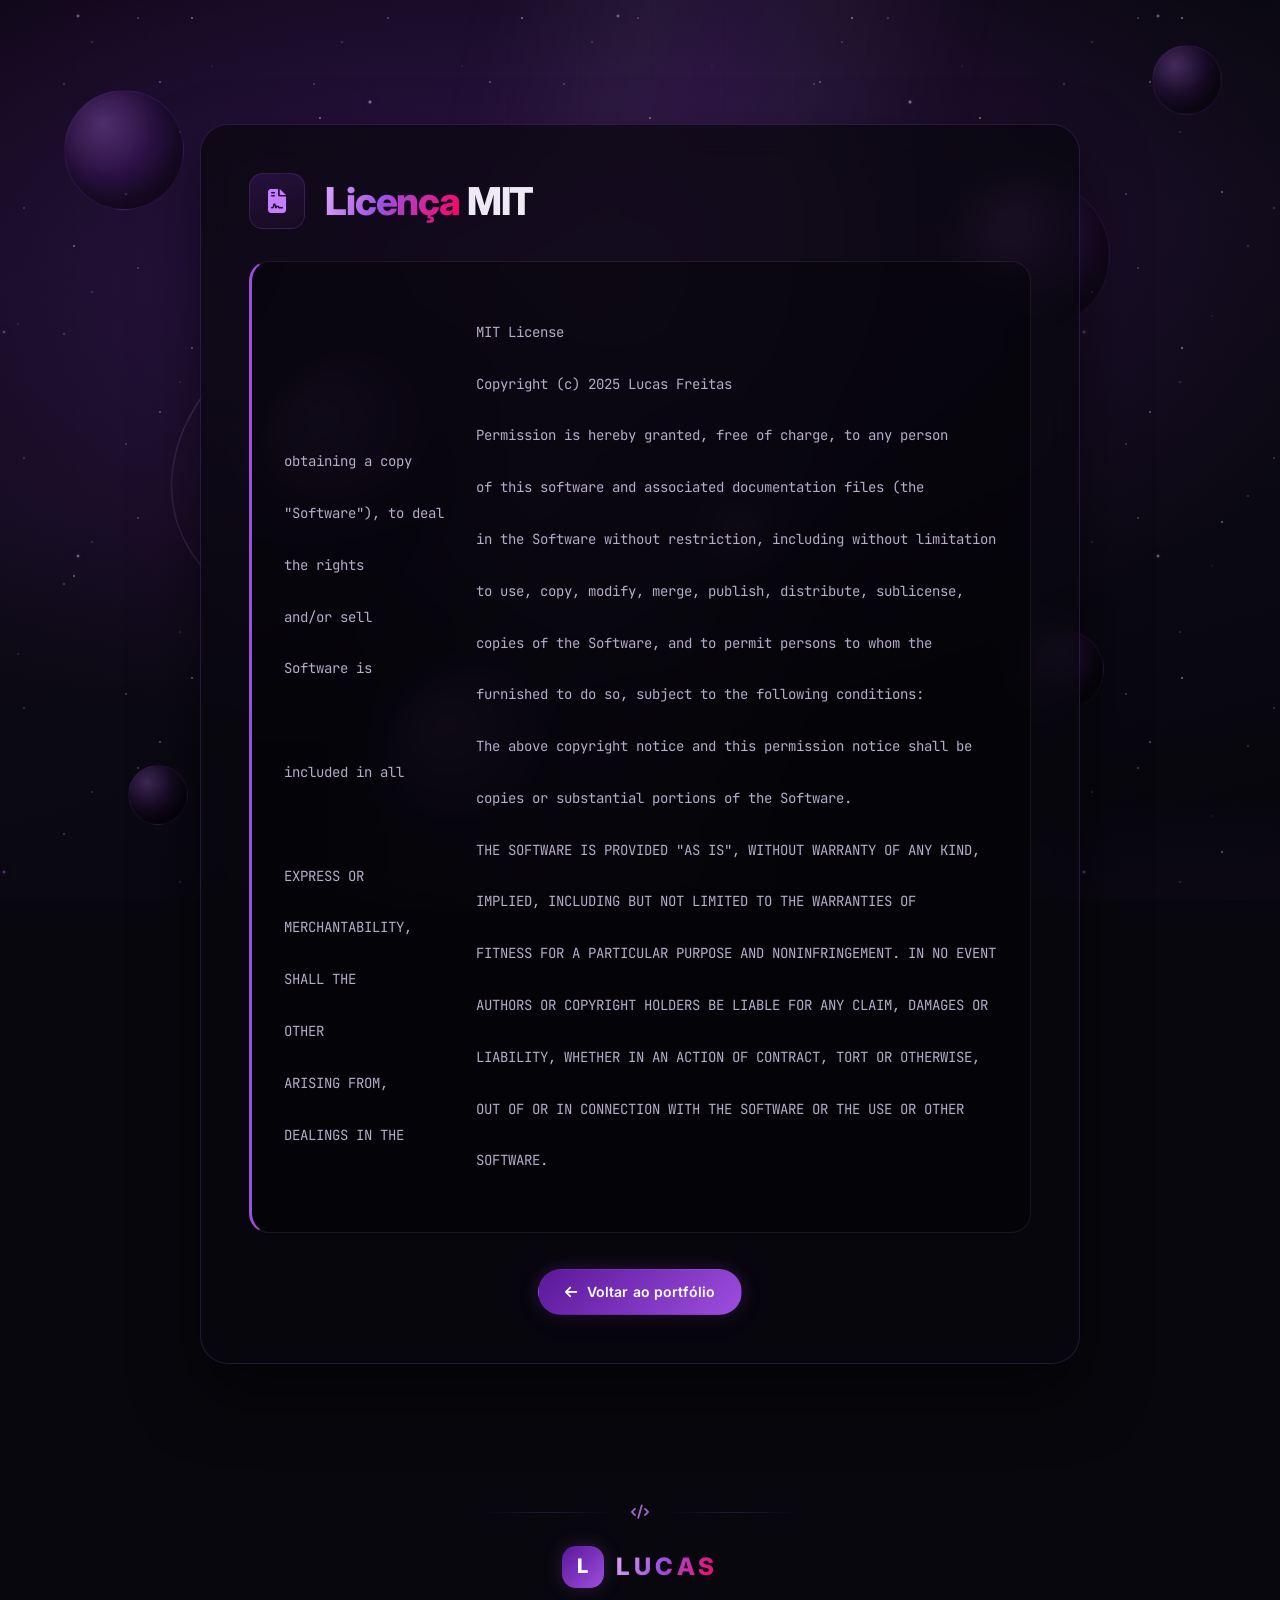
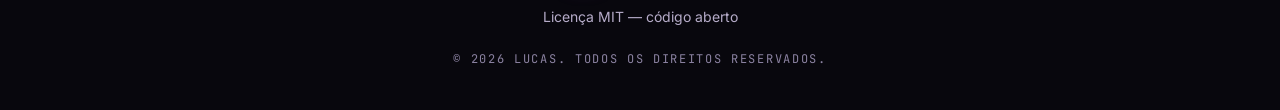
==== pages/licenca.html @ 7945c587 "atualiza e moderniza o portfólio" ====
<!DOCTYPE html>
<html lang="pt-BR">
    <head>
        <meta charset="UTF-8" />
        <meta name="viewport" content="width=device-width, initial-scale=1.0" />
        <meta name="color-scheme" content="dark light" />
        <meta name="theme-color" content="#08070D" />
        <meta name="description" content="Licença MIT do portfólio de Lucas Freitas." />
        <title>Licença - Lucas</title>

        <link rel="preconnect" href="https://fonts.googleapis.com" />
        <link rel="preconnect" href="https://fonts.gstatic.com" crossorigin />
        <link href="https://fonts.googleapis.com/css2?family=Inter:wght@300;400;500;600;700;800&family=JetBrains+Mono:wght@400;500&display=swap" rel="stylesheet" />

        <link rel="stylesheet" href="../css/global.css" />
        <link rel="stylesheet" href="../css/layout.css" />
        <link rel="stylesheet" href="../css/components.css" />
        <link rel="stylesheet" href="../css/responsive.css" />
        <link rel="stylesheet" href="https://cdnjs.cloudflare.com/ajax/libs/font-awesome/6.4.2/css/all.min.css" />
    </head>

    <body>
        <div class="background-animated" aria-hidden="true">
            <div class="bg-layer bg-gradient"></div>

            <div class="bg-layer bg-stars"></div>

            <div class="bg-layer bg-particles">
                <div class="particle"></div>
                <div class="particle"></div>
                <div class="particle"></div>
                <div class="particle"></div>
                <div class="particle"></div>
                <div class="particle"></div>
                <div class="particle"></div>
                <div class="particle"></div>
            </div>

            <div class="bg-layer bg-shooting">
                <span class="shooting-star"></span>
                <span class="shooting-star"></span>
                <span class="shooting-star"></span>
            </div>
        </div>

        <main>
            <section class="section license-page">
                <div class="container license-card">
                    <div class="license-header">
                        <span class="license-icon">
                            <i class="fas fa-file-contract" aria-hidden="true"></i>
                        </span>
                        <h1 class="section-title">
                            <span class="highlight">Licença</span> MIT
                        </h1>
                    </div>

                    <div class="license-body">
                        MIT License

                        Copyright (c) 2025 Lucas Freitas

                        Permission is hereby granted, free of charge, to any person obtaining a copy
                        of this software and associated documentation files (the "Software"), to deal
                        in the Software without restriction, including without limitation the rights
                        to use, copy, modify, merge, publish, distribute, sublicense, and/or sell
                        copies of the Software, and to permit persons to whom the Software is
                        furnished to do so, subject to the following conditions:

                        The above copyright notice and this permission notice shall be included in all
                        copies or substantial portions of the Software.

                        THE SOFTWARE IS PROVIDED "AS IS", WITHOUT WARRANTY OF ANY KIND, EXPRESS OR
                        IMPLIED, INCLUDING BUT NOT LIMITED TO THE WARRANTIES OF MERCHANTABILITY,
                        FITNESS FOR A PARTICULAR PURPOSE AND NONINFRINGEMENT. IN NO EVENT SHALL THE
                        AUTHORS OR COPYRIGHT HOLDERS BE LIABLE FOR ANY CLAIM, DAMAGES OR OTHER
                        LIABILITY, WHETHER IN AN ACTION OF CONTRACT, TORT OR OTHERWISE, ARISING FROM,
                        OUT OF OR IN CONNECTION WITH THE SOFTWARE OR THE USE OR OTHER DEALINGS IN THE
                        SOFTWARE.
                    </div>

                    <div class="license-footer-actions">
                        <a href="../index.html" class="btn btn-primary">
                            <i class="fas fa-arrow-left"></i> Voltar ao portfólio
                        </a>
                    </div>
                </div>
            </section>
        </main>

        <footer class="footer license-footer">
            <div class="container">
                <div class="footer-content">
                    <div class="footer-divider">
                        <span class="divider-line"></span>
                        <span class="divider-icon">
                            <i class="fas fa-code"></i>
                        </span>
                        <span class="divider-line"></span>
                    </div>
                    <div class="footer-brand">
                        <span class="logo">L</span>
                        <span class="logo-text">LUCAS</span>
                    </div>
                    <p class="footer-text">Licença MIT — código aberto</p>
                    <p class="copyright">&copy; 2026 LUCAS. TODOS OS DIREITOS RESERVADOS.</p>
                </div>
            </div>
        </footer>
    </body>
</html>
---- css/global.css ----
*,
*::before,
*::after {
    margin: 0;
    padding: 0;
    box-sizing: border-box;
}

/* --- TEMA ESCURO --- */
:root {
    color-scheme: dark;

    /* Paleta primária */
    --roxo-imperador: #7B2CBF;
    --roxo-profundo: #5A189A;
    --roxo-escuro: #3C096C;
    --roxo-neon: #9D4EDD;
    --roxo-claro: #C77DFF;
    --roxo-suave: #E0AAFF;

    /* Neutros com leve temperatura roxa */
    --preto-puro: #000000;
    --preto-carvão: #08070D;
    --preto-fumaca: #16121D;
    --branco-puro: #FFFFFF;
    --branco-fumaca: #F8F9FA;
    --cinza-metal: #241E2E;

    /* Acentos de apoio */
    --azul-elétrico: #4361EE;
    --azul-profundo: #3A0CA3;
    --vermelho-sangue: #FF005C;
    --vermelho-escuro: #D00000;

    /* Canais RGB — permitem transparências padronizadas */
    --rgb-roxo-imperador: 123, 44, 191;
    --rgb-roxo-neon: 157, 78, 221;
    --rgb-roxo-claro: 199, 125, 255;
    --rgb-roxo-suave: 224, 170, 255;
    --rgb-vermelho-sangue: 255, 0, 92;
    --rgb-azul-eletrico: 67, 97, 238;
    --rgb-superficie: 255, 255, 255;

    /* Gradientes padronizados */
    --gradiente-roxo: linear-gradient(135deg, var(--roxo-profundo), var(--roxo-neon));
    --gradiente-roxo-preto: linear-gradient(160deg, rgba(var(--rgb-roxo-imperador), 0.22), rgba(var(--rgb-roxo-neon), 0.04));
    --gradiente-neon: linear-gradient(135deg, var(--roxo-neon), var(--vermelho-sangue));
    --gradiente-azul-roxo: linear-gradient(135deg, var(--azul-profundo), var(--roxo-imperador));
    --gradiente-texto: linear-gradient(115deg, var(--roxo-suave) 0%, var(--roxo-neon) 45%, var(--vermelho-sangue) 100%);
    --gradiente-linha: linear-gradient(90deg, transparent, rgba(var(--rgb-roxo-neon), 0.65), transparent);
    --gradiente-superficie: linear-gradient(160deg, rgba(var(--rgb-superficie), 0.06), rgba(var(--rgb-superficie), 0.015));

    /* Superfícies */
    --bg-color: var(--preto-carvão);
    --bg-secondary: var(--preto-fumaca);
    --bg-tertiary: var(--cinza-metal);
    --surface-1: rgba(var(--rgb-superficie), 0.035);
    --surface-2: rgba(var(--rgb-superficie), 0.06);
    --surface-3: rgba(var(--rgb-superficie), 0.09);
    --surface-glass: rgba(9, 7, 14, 0.74);
    --surface-inset: rgba(0, 0, 0, 0.35);
    --card-bg: var(--gradiente-superficie);

    /* Texto */
    --text-color: #EDE9F5;
    --text-light: #B6ACC9;
    --text-muted: #8B82A1;
    --text-accent: var(--roxo-claro);

    /* Bordas e anéis de foco */
    --border-color: rgba(var(--rgb-roxo-neon), 0.22);
    --border-strong: rgba(var(--rgb-roxo-neon), 0.48);
    --border-subtle: rgba(var(--rgb-superficie), 0.08);
    --ring: 0 0 0 3px rgba(var(--rgb-roxo-neon), 0.35);

    /* Elevação padronizada */
    --shadow-xs: 0 1px 2px rgba(0, 0, 0, 0.35);
    --shadow-sm: 0 6px 18px rgba(0, 0, 0, 0.32);
    --shadow: 0 14px 36px rgba(0, 0, 0, 0.42);
    --shadow-lg: 0 30px 64px rgba(0, 0, 0, 0.55);
    --shadow-hover: 0 22px 48px rgba(0, 0, 0, 0.5);
    --glow-sm: 0 0 18px rgba(var(--rgb-roxo-neon), 0.25);
    --glow-md: 0 0 34px rgba(var(--rgb-roxo-neon), 0.38);
    --glow-lg: 0 0 60px rgba(var(--rgb-roxo-neon), 0.45);
    --shadow-neon: var(--glow-md);

    /* Raios */
    --border-radius-sm: 10px;
    --border-radius-md: 14px;
    --border-radius-lg: 20px;
    --border-radius-xl: 28px;
    --border-radius-pill: 999px;

    /* Espaçamento e layout */
    --space-3xs: 0.25rem;
    --space-2xs: 0.5rem;
    --space-xs: 0.75rem;
    --space-sm: 1rem;
    --space-md: 1.5rem;
    --space-lg: 2rem;
    --space-xl: 3rem;
    --space-2xl: 4rem;
    --space-3xl: 6rem;
    --container: 1240px;
    --gutter: clamp(1.25rem, 4vw, 3rem);
    --section-py: clamp(4.5rem, 9vw, 8rem);
    --nav-h: 76px;

    /* Tipografia */
    --font-sans: "Inter", "Segoe UI", system-ui, -apple-system, sans-serif;
    --font-mono: "JetBrains Mono", "SFMono-Regular", Consolas, monospace;
    --fs-xs: 0.75rem;
    --fs-sm: 0.875rem;
    --fs-base: 1rem;
    --fs-lg: clamp(1.02rem, 0.3vw + 0.95rem, 1.12rem);
    --fs-xl: clamp(1.15rem, 0.6vw + 1rem, 1.35rem);
    --fs-2xl: clamp(1.4rem, 1vw + 1.15rem, 1.85rem);
    --fs-3xl: clamp(1.7rem, 1.6vw + 1.25rem, 2.4rem);
    --fs-4xl: clamp(2rem, 2.4vw + 1.35rem, 3rem);
    --fs-5xl: clamp(2.5rem, 4vw + 1.3rem, 4.25rem);

    /* Movimento */
    --ease-out: cubic-bezier(0.16, 1, 0.3, 1);
    --ease-in-out: cubic-bezier(0.65, 0, 0.35, 1);
    --transition-fast: 0.18s var(--ease-out);
    --transition-normal: 0.32s var(--ease-out);
    --transition-slow: 0.6s var(--ease-out);
}

/* --- TEMA CLARO --- */
body.light-theme {
    color-scheme: light;

    --roxo-imperador: #7C3AED;
    --roxo-profundo: #6D28D9;
    --roxo-escuro: #A78BFA;
    --roxo-neon: #7C3AED;
    --roxo-claro: #8B5CF6;
    --roxo-suave: #6D28D9;

    --preto-puro: #FFFFFF;
    --preto-carvão: #F6F5FB;
    --preto-fumaca: #FFFFFF;
    --branco-puro: #14101C;
    --branco-fumaca: #1F2937;
    --cinza-metal: #E9E5F5;

    --azul-elétrico: #2563EB;
    --azul-profundo: #1D4ED8;
    --vermelho-sangue: #E11D62;
    --vermelho-escuro: #BE123C;

    --rgb-roxo-imperador: 124, 58, 237;
    --rgb-roxo-neon: 124, 58, 237;
    --rgb-roxo-claro: 139, 92, 246;
    --rgb-roxo-suave: 109, 40, 217;
    --rgb-vermelho-sangue: 225, 29, 98;
    --rgb-azul-eletrico: 37, 99, 235;
    --rgb-superficie: 20, 16, 28;

    --gradiente-roxo-preto: linear-gradient(160deg, rgba(var(--rgb-roxo-imperador), 0.12), rgba(var(--rgb-roxo-neon), 0.02));
    --gradiente-superficie: linear-gradient(160deg, #FFFFFF, #FBFAFE);

    --surface-1: rgba(var(--rgb-superficie), 0.03);
    --surface-2: rgba(var(--rgb-superficie), 0.05);
    --surface-3: rgba(var(--rgb-superficie), 0.08);
    --surface-glass: rgba(255, 255, 255, 0.78);
    --surface-inset: rgba(var(--rgb-roxo-imperador), 0.05);
    --card-bg: var(--gradiente-superficie);

    --text-color: #1B1626;
    --text-light: #4A4359;
    --text-muted: #6B6480;
    --text-accent: var(--roxo-profundo);

    --border-color: rgba(var(--rgb-roxo-imperador), 0.2);
    --border-strong: rgba(var(--rgb-roxo-imperador), 0.4);
    --border-subtle: rgba(var(--rgb-superficie), 0.1);

    --shadow-xs: 0 1px 2px rgba(31, 23, 56, 0.06);
    --shadow-sm: 0 6px 18px rgba(31, 23, 56, 0.08);
    --shadow: 0 14px 36px rgba(31, 23, 56, 0.1);
    --shadow-lg: 0 30px 64px rgba(31, 23, 56, 0.14);
    --shadow-hover: 0 22px 48px rgba(31, 23, 56, 0.16);
    --glow-sm: 0 0 18px rgba(var(--rgb-roxo-imperador), 0.18);
    --glow-md: 0 0 32px rgba(var(--rgb-roxo-imperador), 0.24);
    --glow-lg: 0 0 54px rgba(var(--rgb-roxo-imperador), 0.3);
    --shadow-neon: var(--glow-md);
}

/* --- ESTILOS BASE --- */
html {
    scroll-behavior: smooth;
    scroll-padding-top: calc(var(--nav-h) + 1.5rem);
    -webkit-text-size-adjust: 100%;
    text-size-adjust: 100%;
}

body {
    font-family: var(--font-sans);
    font-size: var(--fs-base);
    background-color: var(--bg-color);
    color: var(--text-color);
    line-height: 1.65;
    overflow-x: hidden;
    -webkit-font-smoothing: antialiased;
    -moz-osx-font-smoothing: grayscale;
    transition: background-color var(--transition-normal), color var(--transition-normal);
}

main {
    position: relative;
    z-index: 1;
}

h1,
h2,
h3,
h4,
h5,
h6 {
    line-height: 1.16;
    letter-spacing: -0.02em;
    font-weight: 700;
    text-wrap: balance;
}

p {
    text-wrap: pretty;
}

img,
svg {
    max-width: 100%;
}

button,
input,
textarea,
select {
    font: inherit;
    color: inherit;
}

/* --- FOCO VISÍVEL --- */
:focus-visible {
    outline: 2px solid var(--roxo-claro);
    outline-offset: 3px;
    border-radius: var(--border-radius-sm);
}

/* --- SELEÇÃO DE TEXTO --- */
::selection {
    background: rgba(var(--rgb-roxo-neon), 0.35);
    color: var(--branco-puro);
}

body.light-theme ::selection {
    background: rgba(var(--rgb-roxo-imperador), 0.22);
    color: var(--text-color);
}

/* --- BARRA DE ROLAGEM ALINHADA À IDENTIDADE --- */
* {
    scrollbar-width: thin;
    scrollbar-color: rgba(var(--rgb-roxo-neon), 0.45) transparent;
}

::-webkit-scrollbar {
    width: 10px;
    height: 10px;
}

::-webkit-scrollbar-track {
    background: transparent;
}

::-webkit-scrollbar-thumb {
    background: rgba(var(--rgb-roxo-neon), 0.35);
    border-radius: var(--border-radius-pill);
    border: 3px solid transparent;
    background-clip: content-box;
}

::-webkit-scrollbar-thumb:hover {
    background: rgba(var(--rgb-roxo-neon), 0.6);
    background-clip: content-box;
}

/* --- ACESSIBILIDADE --- */
.sr-only {
    position: absolute;
    width: 1px;
    height: 1px;
    padding: 0;
    margin: -1px;
    overflow: hidden;
    clip: rect(0, 0, 0, 0);
    white-space: nowrap;
    border: 0;
}

.skip-link {
    position: fixed;
    top: 0.75rem;
    left: 50%;
    translate: -50% -200%;
    z-index: 10010;
    padding: 0.75rem 1.5rem;
    border-radius: var(--border-radius-pill);
    background: var(--gradiente-roxo);
    color: #fff;
    font-size: var(--fs-sm);
    font-weight: 600;
    text-decoration: none;
    box-shadow: var(--shadow), var(--glow-sm);
    transition: translate var(--transition-normal);
}

.skip-link:focus-visible {
    translate: -50% 0;
}

/* --- CURSOR CUSTOMIZADO --- */
.cursor-dot,
.cursor-outline {
    position: fixed;
    top: 0;
    left: 0;
    pointer-events: none;
    border-radius: 50%;
    opacity: 0;
    will-change: transform;
}

.cursor-dot {
    width: 7px;
    height: 7px;
    background-color: var(--roxo-neon);
    z-index: 10006;
    transition: opacity var(--transition-fast), scale var(--transition-fast);
}

.cursor-outline {
    width: 38px;
    height: 38px;
    border: 1.5px solid rgba(var(--rgb-roxo-neon), 0.7);
    z-index: 10005;
    transition: opacity var(--transition-fast), scale 0.25s var(--ease-out), border-color var(--transition-fast);
}

body.cursor-active .cursor-dot,
body.cursor-active .cursor-outline {
    opacity: 1;
}

body.cursor-hover .cursor-outline {
    scale: 1.7;
    border-color: rgba(var(--rgb-vermelho-sangue), 0.8);
}

body.cursor-hover .cursor-dot {
    scale: 0.4;
}

@media (hover: none), (pointer: coarse) {

    .cursor-dot,
    .cursor-outline {
        display: none;
    }
}

/* --- UTILITÁRIOS GLOBAIS --- */
.reveal {
    opacity: 0;
    translate: 0 32px;
    transition: opacity 0.75s var(--ease-out), translate 0.75s var(--ease-out);
    will-change: opacity, translate;
}

.reveal.visible {
    opacity: 1;
    translate: 0 0;
}

/* --- ENTRADA ESCALONADA DOS FILHOS DIRETOS --- */
.stagger > * {
    opacity: 0;
    translate: 0 20px;
    transition: opacity 0.6s var(--ease-out), translate 0.6s var(--ease-out);
}

.visible .stagger > *,
.stagger.visible > * {
    opacity: 1;
    translate: 0 0;
}

.stagger > *:nth-child(1) { 
    transition-delay: 0.05s; 
}

.stagger > *:nth-child(2) { 
    transition-delay: 0.1s; 
}

.stagger > *:nth-child(3) { 
    transition-delay: 0.15s; 
}

.stagger > *:nth-child(4) { 
    transition-delay: 0.2s; 
}

.stagger > *:nth-child(5) { 
    transition-delay: 0.25s; 
}

.stagger > *:nth-child(6) { 
    transition-delay: 0.3s; 
}

.stagger > *:nth-child(7) { 
    transition-delay: 0.35s; 
}

.stagger > *:nth-child(8) { 
    transition-delay: 0.4s; 
}

.stagger > *:nth-child(n + 9) { 
    transition-delay: 0.45s; 
}

/* --- INDICADOR DE PROGRESSO DE LEITURA --- */
.scroll-progress {
    position: fixed;
    top: 0;
    left: 0;
    height: 3px;
    width: 100%;
    transform: scaleX(0);
    transform-origin: 0 50%;
    background: var(--gradiente-texto);
    z-index: 10001;
    pointer-events: none;
}

.back-to-top {
    position: fixed;
    bottom: clamp(1.25rem, 3vw, 2.5rem);
    right: clamp(1.25rem, 3vw, 2.5rem);
    width: 50px;
    height: 50px;
    border: 1px solid var(--border-strong);
    border-radius: 50%;
    background: var(--surface-glass);
    -webkit-backdrop-filter: blur(14px);
    backdrop-filter: blur(14px);
    color: var(--text-accent);
    font-size: 1rem;
    cursor: pointer;
    display: flex;
    align-items: center;
    justify-content: center;
    opacity: 0;
    visibility: hidden;
    transform: translateY(16px) scale(0.9);
    transition: opacity var(--transition-normal), visibility var(--transition-normal),
                transform var(--transition-normal), background var(--transition-normal),
                color var(--transition-normal), box-shadow var(--transition-normal);
    box-shadow: var(--shadow-sm);
    z-index: 900;
}

.back-to-top.visible {
    opacity: 1;
    visibility: visible;
    transform: translateY(0) scale(1);
}

.back-to-top:hover {
    transform: translateY(-4px) scale(1.04);
    background: var(--gradiente-roxo);
    color: #fff;
    border-color: transparent;
    box-shadow: var(--shadow), var(--glow-sm);
}

.back-to-top:focus-visible {
    outline: 2px solid var(--roxo-claro);
    outline-offset: 3px;
}

/* --- FUNDO ESPACIAL --- */
.background-animated {
    position: fixed;
    inset: 0;
    z-index: 0;
    pointer-events: none;
    overflow: hidden;
}

.bg-layer {
    position: absolute;
    inset: 0;
}

/* --- 1. NEBULOSA / ESPAÇO PROFUNDO --- */
.bg-gradient {
    z-index: 0;
    background:
        radial-gradient(ellipse 60% 45% at 18% 14%, rgba(var(--rgb-roxo-imperador), 0.32) 0%, transparent 60%),
        radial-gradient(ellipse 50% 40% at 84% 10%, rgba(var(--rgb-vermelho-sangue), 0.14) 0%, transparent 58%),
        radial-gradient(ellipse 70% 50% at 50% 104%, rgba(var(--rgb-azul-eletrico), 0.18) 0%, transparent 62%),
        radial-gradient(ellipse 120% 26% at 70% 62%, rgba(var(--rgb-roxo-neon), 0.1) 0%, transparent 70%),
        linear-gradient(165deg, #06050A, #0D0A15 42%, #07060C);
    background-size: 200% 200%, 200% 200%, 200% 200%, 200% 200%, 100% 100%;
    animation: gradientShift 34s ease-in-out infinite;
    transition: background var(--transition-normal);
}

/* --- FAIXA TIPO "VIA LÁCTEA" ATRAVESSANDO A CENA --- */
.bg-gradient::after {
    content: "";
    position: absolute;
    inset: -20%;
    background: linear-gradient(102deg,
            transparent 38%,
            rgba(var(--rgb-roxo-suave), 0.07) 46%,
            rgba(var(--rgb-roxo-neon), 0.1) 50%,
            rgba(var(--rgb-roxo-suave), 0.06) 54%,
            transparent 62%);
    filter: blur(28px);
}

/* --- 2. CAMPO DE ESTRELAS EM 3 PROFUNDIDADES --- */
.bg-stars {
    inset: -30%;
    z-index: 1;
    will-change: transform;
    background-image:
        radial-gradient(1px 1px at 22px 38px, #FFFFFF, transparent),
        radial-gradient(1px 1px at 132px 16px, rgba(255, 255, 255, 0.75), transparent),
        radial-gradient(1px 1px at 198px 104px, #FFFFFF, transparent),
        radial-gradient(1px 1px at 64px 152px, rgba(var(--rgb-roxo-suave), 0.85), transparent),
        radial-gradient(1px 1px at 226px 62px, rgba(255, 255, 255, 0.7), transparent),
        radial-gradient(1px 1px at 10px 214px, #FFFFFF, transparent),
        radial-gradient(1px 1px at 158px 228px, rgba(255, 255, 255, 0.8), transparent),
        radial-gradient(1px 1px at 96px 86px, rgba(var(--rgb-azul-eletrico), 0.8), transparent);
    background-size: 250px 250px;
    background-repeat: repeat;
    opacity: 0.6;
    animation: driftFar 280s linear infinite, twinkle 7s ease-in-out infinite;
}

/* --- ESTRELAS MÉDIAS --- */
.bg-stars::before {
    content: "";
    position: absolute;
    inset: 0;
    background-image:
        radial-gradient(1.6px 1.6px at 44px 58px, #FFFFFF, transparent),
        radial-gradient(1.6px 1.6px at 214px 22px, rgba(var(--rgb-roxo-suave), 0.95), transparent),
        radial-gradient(1.4px 1.4px at 128px 186px, #FFFFFF, transparent),
        radial-gradient(1.6px 1.6px at 286px 132px, rgba(255, 255, 255, 0.85), transparent),
        radial-gradient(1.4px 1.4px at 72px 264px, rgba(var(--rgb-azul-eletrico), 0.9), transparent),
        radial-gradient(1.6px 1.6px at 246px 288px, #FFFFFF, transparent);
    background-size: 330px 330px;
    background-repeat: repeat;
    animation: driftMid 180s linear infinite, twinkle 5s ease-in-out infinite 1.5s;
}

/* --- ESTRELAS PRÓXIMAS --- */
.bg-stars::after {
    content: "";
    position: absolute;
    inset: 0;
    background-image:
        radial-gradient(2.2px 2.2px at 96px 104px, #FFFFFF, transparent),
        radial-gradient(2px 2px at 388px 62px, rgba(var(--rgb-roxo-claro), 1), transparent),
        radial-gradient(2.2px 2.2px at 214px 372px, #FFFFFF, transparent),
        radial-gradient(2px 2px at 462px 286px, rgba(255, 255, 255, 0.9), transparent);
    background-size: 540px 540px;
    background-repeat: repeat;
    filter: drop-shadow(0 0 4px rgba(var(--rgb-roxo-neon), 0.9));
    animation: driftNear 115s linear infinite, twinkle 9s ease-in-out infinite 3s;
}

/* --- 3. ORBES PLANETÁRIOS --- */
.bg-particles {
    z-index: 2;
}

.particle {
    position: absolute;
    border-radius: 50%;
    background:
        radial-gradient(circle at 32% 28%, rgba(var(--rgb-roxo-claro), 0.3) 0%, rgba(var(--rgb-roxo-imperador), 0.16) 45%, transparent 72%);
    border: 1px solid rgba(var(--rgb-roxo-neon), 0.1);
    box-shadow: inset -10px -14px 30px rgba(0, 0, 0, 0.45);
    filter: blur(0.4px);
    will-change: transform;
    animation: orbit 26s ease-in-out infinite alternate;
}

/* --- UM DOS ORBES GANHA ANEL PLANETÁRIO --- */
.particle:nth-child(3)::after {
    content: "";
    position: absolute;
    inset: -26% -46%;
    border-radius: 50%;
    border: 1px solid rgba(var(--rgb-roxo-suave), 0.22);
    border-bottom-color: transparent;
    border-top-color: rgba(var(--rgb-roxo-suave), 0.32);
    transform: rotate(-22deg);
}

/* --- 4. ESTRELAS CADENTES --- */
.bg-shooting {
    z-index: 3;
}

.shooting-star {
    position: absolute;
    width: 140px;
    height: 1px;
    border-radius: var(--border-radius-pill);
    background: linear-gradient(90deg, transparent, rgba(var(--rgb-roxo-suave), 0.85) 55%, #FFFFFF);
    filter: drop-shadow(0 0 6px rgba(var(--rgb-roxo-neon), 0.9));
    opacity: 0;
    transform: rotate(32deg);
    animation: shootingStar 11s ease-in infinite;
}

.shooting-star:nth-child(1) {
    top: 12%;
    left: -12%;
    animation-delay: 2s;
}

.shooting-star:nth-child(2) {
    top: 34%;
    left: -18%;
    animation-delay: 6.5s;
    scale: 0.8;
}

.shooting-star:nth-child(3) {
    top: 6%;
    left: 24%;
    animation-delay: 9s;
    scale: 1.15;
}

/* --- 5. GRADE HUD SUTIL --- */
.background-animated::after {
    content: "";
    position: absolute;
    inset: 0;
    background-image:
        linear-gradient(rgba(var(--rgb-roxo-neon), 0.04) 1px, transparent 1px),
        linear-gradient(90deg, rgba(var(--rgb-roxo-neon), 0.04) 1px, transparent 1px);
    background-size: 72px 72px;
    -webkit-mask-image: radial-gradient(circle at 50% 30%, rgba(0, 0, 0, 0.85), transparent 72%);
    mask-image: radial-gradient(circle at 50% 30%, rgba(0, 0, 0, 0.85), transparent 72%);
    z-index: 4;
}

/* --- TEMA CLARO - CÉU DIURNO --- */
body.light-theme .bg-gradient {
    background:
        radial-gradient(ellipse 60% 45% at 12% 10%, rgba(var(--rgb-roxo-imperador), 0.16) 0%, transparent 55%),
        radial-gradient(ellipse 50% 40% at 88% 6%, rgba(var(--rgb-azul-eletrico), 0.12) 0%, transparent 52%),
        linear-gradient(160deg, #F7F5FD, #FFFFFF 55%, #F3F0FB);
    animation: none;
}

body.light-theme .bg-gradient::after,
body.light-theme .bg-stars,
body.light-theme .bg-shooting {
    display: none;
}

body.light-theme .particle {
    background: radial-gradient(circle at 32% 28%, rgba(var(--rgb-roxo-imperador), 0.14), transparent 72%);
    border-color: rgba(var(--rgb-roxo-imperador), 0.1);
    box-shadow: none;
}

body.light-theme .background-animated::after {
    background-image:
        linear-gradient(rgba(var(--rgb-roxo-imperador), 0.05) 1px, transparent 1px),
        linear-gradient(90deg, rgba(var(--rgb-roxo-imperador), 0.05) 1px, transparent 1px);
}

/* --- ANIMAÇÕES DO FUNDO --- */
@keyframes gradientShift {
    0%,
    100% {
        background-position: 0% 0%, 100% 0%, 50% 100%, 20% 50%, 0 0;
    }

    50% {
        background-position: 100% 60%, 0% 40%, 30% 0%, 80% 50%, 0 0;
    }
}

@keyframes driftFar {
    from {
        transform: translate3d(0, 0, 0);
    }

    to {
        transform: translate3d(-250px, 250px, 0);
    }
}

@keyframes driftMid {
    from {
        transform: translate3d(0, 0, 0);
    }

    to {
        transform: translate3d(-330px, 330px, 0);
    }
}

@keyframes driftNear {
    from {
        transform: translate3d(0, 0, 0);
    }

    to {
        transform: translate3d(-540px, 540px, 0);
    }
}

@keyframes twinkle {
    0%,
    100% {
        opacity: 0.55;
    }

    50% {
        opacity: 1;
    }
}

@keyframes orbit {
    0% {
        transform: translate3d(0, 0, 0) scale(1);
    }

    100% {
        transform: translate3d(34px, -26px, 0) scale(1.05);
    }
}

@keyframes shootingStar {
    0% {
        opacity: 0;
        translate: 0 0;
    }

    2% {
        opacity: 1;
    }

    12% {
        opacity: 1;
    }

    16% {
        opacity: 0;
        translate: 78vw 48vh;
    }

    100% {
        opacity: 0;
        translate: 78vw 48vh;
    }
}

/* --- TAMANHOS DAS PARTÍCULAS --- */
.particle:nth-child(1) {
    width: 120px;
    height: 120px;
    top: 10%;
    left: 5%;
}

.particle:nth-child(2) {
    width: 80px;
    height: 80px;
    top: 70%;
    left: 80%;
}

.particle:nth-child(3) {
    width: 200px;
    height: 200px;
    top: 40%;
    left: 20%;
}

.particle:nth-child(4) {
    width: 60px;
    height: 60px;
    top: 85%;
    left: 10%;
}

.particle:nth-child(5) {
    width: 150px;
    height: 150px;
    top: 20%;
    left: 75%;
}

.particle:nth-child(6) {
    width: 100px;
    height: 100px;
    top: 55%;
    left: 55%;
}

.particle:nth-child(7) {
    width: 70px;
    height: 70px;
    top: 5%;
    left: 90%;
}

.particle:nth-child(8) {
    width: 180px;
    height: 180px;
    top: 75%;
    left: 30%;
}

/* --- ANIMAÇÕES PRINCIPAIS --- */
@keyframes fadeIn {
    from {
        opacity: 0;
        transform: translateY(30px);
    }

    to {
        opacity: 1;
        transform: translateY(0);
    }
}


@keyframes scroll {
    0% { 
        transform: translateY(0); 
        opacity: 1; 
    }

    100% { 
        transform: translateY(20px); 
        opacity: 0; 
    }
}

@keyframes pulse {
    0%, 100% {
        box-shadow: var(--shadow-neon),
                    0 0 0 15px rgba(123, 44, 191, 0.1),
                    0 0 0 30px rgba(123, 44, 191, 0.05);
    }
    50% {
        box-shadow: 0 0 40px rgba(157, 78, 221, 0.8),
                    0 0 0 25px rgba(123, 44, 191, 0.2),
                    0 0 0 50px rgba(123, 44, 191, 0.1);
    }
}

@keyframes shine {
    0% {
        transform: translateX(-100%) translateY(-100%) rotate(45deg);
    }

    100% {
        transform: translateX(100%) translateY(100%) rotate(45deg);
    }
}

@keyframes typeWriter {
    from {
        opacity: 0;
        transform: translateX(-20px);
    }

    to {
        opacity: 1;
        transform: translateX(0);
    }
}

@keyframes brilhoCard {
    100% {
        left: 125%;
    }
}

@keyframes spin {
    0% {
        transform: rotate(0deg);
    }

    100% {
        transform: rotate(360deg);
    }
}

@keyframes pulseIcon {
    0%,
    100% {
        opacity: 0.4;
        transform: scale(1);
    }

    50% {
        opacity: 0.9;
        transform: scale(1.1);
    }
}

@keyframes aparecerProjeto {
    from {
        opacity: 0;
        transform: translateY(30px) scale(0.96);
    }

    to {
        opacity: 1;
        transform: translateY(0) scale(1);
    }
}

@keyframes shimmerLine {
    0% {
        background-position: 0% 50%;
    }

    100% {
        background-position: 200% 50%;
    }
}

@keyframes blink {
    0%,
    100% {
        opacity: 1;
    }

    50% {
        opacity: 0;
    }
}

/* --- REDUÇÃO DE MOVIMENTO --- */
@media (prefers-reduced-motion: reduce) {

    *,
    *::before,
    *::after {
        animation-duration: 0.001ms !important;
        animation-iteration-count: 1 !important;
        transition-duration: 0.001ms !important;
        scroll-behavior: auto !important;
    }

    .reveal,
    .stagger > * {
        opacity: 1;
        translate: none;
        transition: none;
    }

    /* --- ESPAÇO ESTÁTICO --- */
    .particle,
    .bg-particles,
    .bg-shooting {
        display: none;
    }

    .bg-stars,
    .bg-stars::before,
    .bg-stars::after {
        animation: none;
        opacity: 0.6;
    }

    .modal-content {
        transform: scale(1);
    }
}
---- css/layout.css ----
/* --- NAVBAR --- */
.navbar {
    display: flex;
    justify-content: space-between;
    align-items: center;
    gap: var(--space-md);
    height: var(--nav-h);
    padding: 0 var(--gutter);
    background-color: transparent;
    position: fixed;
    top: 0;
    left: 0;
    right: 0;
    z-index: 1000;
    border-bottom: 1px solid transparent;
    transition: background-color var(--transition-normal), 
                border-color var(--transition-normal),
                box-shadow var(--transition-normal), 
                backdrop-filter var(--transition-normal);
}

.navbar.scrolled {
    background-color: var(--surface-glass);
    -webkit-backdrop-filter: blur(18px) saturate(140%);
    backdrop-filter: blur(18px) saturate(140%);
    border-bottom-color: var(--border-color);
    box-shadow: var(--shadow-sm);
}

.nav-brand {
    display: flex;
    align-items: center;
    gap: 0.7rem;
    flex-shrink: 0;
    text-decoration: none;
    color: inherit;
}

.logo {
    width: 38px;
    height: 38px;
    background: var(--gradiente-roxo);
    color: #fff;
    border-radius: var(--border-radius-md);
    display: flex;
    align-items: center;
    justify-content: center;
    font-weight: 800;
    font-size: 1.15rem;
    letter-spacing: 0;
    box-shadow: var(--glow-sm);
    transition: transform var(--transition-normal), box-shadow var(--transition-normal);
}

.nav-brand:hover .logo {
    transform: rotate(-6deg) scale(1.05);
    box-shadow: var(--glow-md);
}

.logo-text {
    font-weight: 700;
    font-size: 1.15rem;
    background: var(--gradiente-texto);
    -webkit-background-clip: text;
    background-clip: text;
    color: transparent;
    text-transform: uppercase;
    letter-spacing: 0.14em;
}

.nav-menu {
    display: flex;
    align-items: center;
    gap: 0.25rem;
    list-style: none;
}

.nav-link {
    display: block;
    text-decoration: none;
    color: var(--text-light);
    font-weight: 500;
    position: relative;
    padding: 0.55rem 0.9rem;
    border-radius: var(--border-radius-pill);
    transition: color var(--transition-fast), background-color var(--transition-fast);
    font-size: 0.85rem;
    letter-spacing: 0.01em;
    white-space: nowrap;
}

.nav-link:hover {
    color: var(--text-color);
    background-color: var(--surface-2);
}

.nav-link::after {
    content: "";
    position: absolute;
    bottom: 0.25rem;
    left: 50%;
    translate: -50% 0;
    width: 0;
    height: 2px;
    border-radius: 2px;
    background: var(--gradiente-neon);
    transition: width var(--transition-normal);
}

.nav-link.active::after {
    width: 18px;
}

.nav-link.active {
    color: var(--text-accent);
    background-color: rgba(var(--rgb-roxo-neon), 0.1);
}

.nav-controls {
    display: flex;
    align-items: center;
    gap: 0.6rem;
    flex-shrink: 0;
}

.menu-toggle {
    display: none;
    background: var(--surface-2);
    border: 1px solid var(--border-color);
    color: var(--text-color);
    width: 42px;
    height: 42px;
    border-radius: var(--border-radius-md);
    font-size: 1.05rem;
    cursor: pointer;
    transition: background-color var(--transition-fast), 
                border-color var(--transition-fast),
                color var(--transition-fast);
}

.menu-toggle:hover,
.menu-toggle[aria-expanded="true"] {
    background: rgba(var(--rgb-roxo-neon), 0.16);
    border-color: var(--border-strong);
    color: var(--text-accent);
}

/* --- HERO --- */
.hero {
    min-height: 100svh;
    display: flex;
    flex-direction: column;
    justify-content: center;
    align-items: center;
    padding: calc(var(--nav-h) + 3rem) var(--gutter) 6rem;
    position: relative;
    overflow: hidden;
    background: transparent;
}

.hero::before {
    content: "";
    position: absolute;
    inset: 0;
    background:
        radial-gradient(ellipse 70% 55% at 18% 82%, rgba(var(--rgb-roxo-imperador), 0.22) 0%, transparent 60%),
        radial-gradient(ellipse 60% 50% at 82% 18%, rgba(var(--rgb-vermelho-sangue), 0.12) 0%, transparent 60%);
    z-index: 0;
    pointer-events: none;
}

.hero-content {
    max-width: var(--container);
    width: 100%;
    display: grid;
    grid-template-columns: minmax(0, 1.05fr) minmax(0, 0.95fr);
    gap: clamp(2.5rem, 5vw, 5rem);
    align-items: center;
    position: relative;
    z-index: 2;
}

.hero-badge {
    display: inline-flex;
    align-items: center;
    gap: 0.6rem;
    padding: 0.45rem 1rem 0.45rem 0.75rem;
    margin-bottom: 1.5rem;
    border-radius: var(--border-radius-pill);
    border: 1px solid var(--border-color);
    background: var(--surface-2);
    color: var(--text-light);
    font-family: var(--font-mono);
    font-size: var(--fs-xs);
    letter-spacing: 0.08em;
    text-transform: uppercase;
}

.hero-badge::before {
    content: "";
    width: 8px;
    height: 8px;
    border-radius: 50%;
    background: #22C55E;
    box-shadow: 0 0 0 3px rgba(34, 197, 94, 0.18);
    animation: pulseIcon 2.4s ease-in-out infinite;
}

.hero-title {
    font-size: var(--fs-5xl);
    font-weight: 800;
    letter-spacing: -0.035em;
    margin-bottom: 1.25rem;
    line-height: 1.05;
}

.hero-title .gradient-text {
    background: var(--gradiente-texto);
    background-size: 200% auto;
    -webkit-background-clip: text;
    background-clip: text;
    color: transparent;
    font-weight: 800;
    display: block;
    animation: shimmerLine 8s linear infinite;
}

.hero-subtitle {
    font-size: var(--fs-lg);
    color: var(--text-light);
    margin-bottom: 0;
    font-weight: 400;
    max-width: 54ch;
}

.hero-cta {
    display: flex;
    flex-wrap: wrap;
    gap: 0.9rem;
    margin-top: 2.5rem;
    justify-content: flex-start;
}

.hero-cta .btn {
    flex: 0 1 auto;
}

.scroll-indicator {
    position: absolute;
    bottom: 2.25rem;
    left: 50%;
    transform: translateX(-50%);
    display: flex;
    flex-direction: column;
    align-items: center;
    gap: 0.75rem;
    color: var(--text-muted);
    font-family: var(--font-mono);
    font-size: var(--fs-xs);
    letter-spacing: 0.12em;
    text-transform: uppercase;
    z-index: 2;
}

.mouse {
    width: 26px;
    height: 42px;
    border: 1.5px solid var(--border-strong);
    border-radius: var(--border-radius-pill);
    display: flex;
    justify-content: center;
    padding-top: 8px;
}

.wheel {
    width: 4px;
    height: 8px;
    background-color: var(--roxo-neon);
    border-radius: 3px;
    animation: scroll 2s infinite;
}

/* --- SEÇÕES --- */
.section {
    padding: var(--section-py) var(--gutter);
    position: relative;
    background-color: transparent;
}

/* --- ALTERNÂNCIA SUTIL DE SUPERFÍCIE --- */
.section::before {
    content: "";
    position: absolute;
    inset: 0;
    background: rgba(var(--rgb-superficie), 0.018);
    border-block: 1px solid var(--border-subtle);
    pointer-events: none;
    z-index: -1;
}

.section:nth-of-type(odd)::before {
    opacity: 0;
}

.container {
    max-width: var(--container);
    margin: 0 auto;
    width: 100%;
}

.section-eyebrow {
    display: flex;
    align-items: center;
    justify-content: center;
    gap: 0.6rem;
    margin-bottom: 0.9rem;
    color: var(--text-accent);
    font-family: var(--font-mono);
    font-size: var(--fs-xs);
    font-weight: 500;
    letter-spacing: 0.22em;
    text-transform: uppercase;
}

.section-eyebrow::before,
.section-eyebrow::after {
    content: "";
    width: clamp(20px, 5vw, 44px);
    height: 1px;
    background: var(--gradiente-linha);
}

.section-title {
    font-size: var(--fs-4xl);
    margin-bottom: clamp(2.5rem, 5vw, 4rem);
    text-align: center;
    position: relative;
    font-weight: 800;
    letter-spacing: -0.03em;
    text-transform: none;
}

.section-title .highlight {
    background: var(--gradiente-texto);
    -webkit-background-clip: text;
    background-clip: text;
    color: transparent;
    position: relative;
}

.section-title::after {
    content: "";
    position: absolute;
    bottom: -1rem;
    left: 50%;
    transform: translateX(-50%);
    width: 64px;
    height: 3px;
    background: var(--gradiente-neon);
    border-radius: var(--border-radius-pill);
}

/* --- ABOUT --- */
.about-content {
    display: grid;
    grid-template-columns: minmax(0, 1.1fr) minmax(0, 0.9fr);
    gap: clamp(2.5rem, 5vw, 5rem);
    align-items: center;
}

.about-text p {
    margin-bottom: 1.25rem;
    font-size: var(--fs-lg);
    color: var(--text-light);
    line-height: 1.8;
    max-width: 62ch;
}

.about-data {
    display: grid;
    grid-template-columns: repeat(auto-fit, minmax(200px, 1fr));
    gap: 0.9rem;
    margin: 2.25rem 0;
}

.about-data-item {
    padding: 1.1rem 1.25rem;
    border-radius: var(--border-radius-md);
    border: 1px solid var(--border-subtle);
    background: var(--surface-1);
    transition: border-color var(--transition-normal), 
                background-color var(--transition-normal),
                transform var(--transition-normal);
}

.about-data-item:hover {
    border-color: var(--border-color);
    background: var(--surface-2);
    transform: translateY(-3px);
}

.about-data-item:nth-child(1) {
    order: 1;
}

.about-data-item:nth-child(2) {
    order: 3;
}

.about-data-item:nth-child(3) {
    order: 2;
}

.about-data-item:nth-child(4) {
    order: 4;
}

.about-data-title {
    display: block;
    font-family: var(--font-mono);
    font-weight: 500;
    color: var(--text-accent);
    text-transform: uppercase;
    letter-spacing: 0.14em;
    font-size: var(--fs-xs);
    margin-bottom: 0.4rem;
}

.about-data-desc {
    display: block;
    color: var(--text-color);
    font-size: var(--fs-base);
    font-weight: 500;
}

.about-stats {
    display: grid;
    grid-template-columns: repeat(3, 1fr);
    gap: 1rem;
    margin-top: 2rem;
}

.stat {
    text-align: center;
    padding: 1.75rem 1rem;
    background: var(--gradiente-roxo-preto);
    border-radius: var(--border-radius-lg);
    border: 1px solid var(--border-color);
    transition: transform var(--transition-normal), 
                border-color var(--transition-normal),
                box-shadow var(--transition-normal);
}

.stat:hover {
    transform: translateY(-6px);
    border-color: var(--border-strong);
    box-shadow: var(--shadow-sm), var(--glow-sm);
}

.stat h3 {
    font-size: clamp(2rem, 4vw, 2.75rem);
    background: var(--gradiente-texto);
    -webkit-background-clip: text;
    background-clip: text;
    color: transparent;
    margin-bottom: 0.35rem;
    font-weight: 800;
    font-variant-numeric: tabular-nums;
}

.stat p {
    font-size: var(--fs-xs);
    color: var(--text-light);
    font-weight: 500;
    text-transform: uppercase;
    letter-spacing: 0.1em;
    line-height: 1.45;
}

.photo-fix {
    position: relative;
    width: min(340px, 100%);
    aspect-ratio: 1;
    height: auto;
    margin-inline: auto;
}

.photo-backdrop {
    position: absolute;
    inset: 0;
    border-radius: 50%;
    background: var(--gradiente-roxo);
    opacity: 0.32;
    filter: blur(28px);
}

.photo-clip {
    position: absolute;
    inset: 0;
    border-radius: 50%;
    overflow: hidden;
    border: 6px solid var(--bg-color);
    box-shadow: var(--shadow-lg), var(--glow-sm);
}

.real-photo {
    width: 100%;
    height: 100%;
    object-fit: cover;
    object-position: center 90%;
    display: block;
    transition: transform var(--transition-slow);
}

.photo-fix:hover .real-photo {
    transform: scale(1.04);
}

.photo-aura {
    position: absolute;
    width: 116%;
    height: 116%;
    top: -8%;
    left: -8%;
    border-radius: 50%;
    border: 1px dashed rgba(var(--rgb-roxo-neon), 0.45);
    animation: spin 26s linear infinite;
}

/* --- SKILLS --- */
.skills-grid {
    display: grid;
    grid-template-columns: repeat(auto-fill, minmax(200px, 1fr));
    gap: 1rem;
}

.skills-grid.compact {
    grid-template-columns: repeat(auto-fill, minmax(150px, 1fr));
}

.skills-categories {
    display: flex;
    flex-direction: column;
    gap: clamp(3rem, 6vw, 4.5rem);
}

.category-title {
    font-size: var(--fs-2xl);
    margin-bottom: 2rem;
    color: var(--text-color);
    letter-spacing: -0.02em;
    position: relative;
    padding-left: 1.1rem;
}

.category-title::before {
    content: "";
    position: absolute;
    left: 0;
    top: 50%;
    transform: translateY(-50%);
    width: 4px;
    height: 1.2em;
    background: var(--gradiente-neon);
    border-radius: var(--border-radius-pill);
}

.subcategory {
    margin-top: 2.25rem;
}

.subcategory:first-of-type {
    margin-top: 0;
}

.subcategory-title {
    font-size: var(--fs-sm);
    color: var(--text-light);
    margin-bottom: 1.1rem;
    font-family: var(--font-mono);
    font-weight: 500;
    text-transform: uppercase;
    letter-spacing: 0.14em;
    padding-left: 0;
    border-left: none;
    display: flex;
    align-items: center;
    gap: 0.6rem;
}

.subcategory-title::after {
    content: "";
    flex: 1;
    height: 1px;
    background: linear-gradient(90deg, var(--border-color), transparent);
}

.subcategory-title i {
    color: var(--text-accent);
    font-size: 0.9rem;
}

/* --- PROJECTS --- */
.projects-grid {
    display: grid;
    grid-template-columns: repeat(auto-fill, minmax(340px, 1fr));
    gap: 1.5rem;
}

.projects-filter {
    display: flex;
    flex-wrap: wrap;
    justify-content: center;
    gap: 0.6rem;
    margin-bottom: 2.5rem;
}

.filter-btn {
    background: var(--surface-1);
    color: var(--text-light);
    border: 1px solid var(--border-subtle);
    padding: 0.55rem 1.15rem;
    border-radius: var(--border-radius-pill);
    font-family: inherit;
    font-size: var(--fs-sm);
    font-weight: 500;
    letter-spacing: 0.01em;
    cursor: pointer;
    transition: color var(--transition-fast), 
                background-color var(--transition-fast),
                border-color var(--transition-fast), 
                transform var(--transition-fast);
}

.filter-btn:hover {
    border-color: var(--border-strong);
    color: var(--text-color);
    background: var(--surface-2);
    transform: translateY(-2px);
}

.filter-btn.active {
    background: var(--gradiente-roxo);
    color: #fff;
    border-color: transparent;
    box-shadow: var(--glow-sm);
}

.filter-btn:focus-visible {
    outline: 2px solid var(--roxo-claro);
    outline-offset: 2px;
}

.project-card.hidden {
    display: none;
}

.projects-empty {
    text-align: center;
    color: var(--text-muted);
    font-size: var(--fs-base);
    margin: 2rem 0;
}

/* --- CERTIFICATIONS --- */
.certifications-grid {
    display: grid;
    grid-template-columns: repeat(auto-fill, minmax(320px, 1fr));
    gap: 1.5rem;
}

/* --- CONTACT --- */
.contact-content {
    display: grid;
    grid-template-columns: minmax(0, 1fr) minmax(0, 1fr);
    gap: clamp(2rem, 4vw, 4rem);
    align-items: start;
}

.contact-text {
    font-size: var(--fs-lg);
    color: var(--text-light);
    margin-bottom: 2rem;
    line-height: 1.8;
    max-width: 46ch;
}

/* --- FOOTER --- */
.footer {
    background: transparent;
    padding: clamp(3rem, 6vw, 4.5rem) var(--gutter) 2.5rem;
    text-align: center;
    border-top: 1px solid var(--border-subtle);
    position: relative;
    overflow: hidden;
    z-index: 1;
}

.footer::before {
    content: "";
    position: absolute;
    top: -1px;
    left: 50%;
    translate: -50% 0;
    width: min(560px, 80%);
    height: 1px;
    background: var(--gradiente-linha);
}

.footer-content {
    max-width: 680px;
    margin: 0 auto;
    display: flex;
    flex-direction: column;
    align-items: center;
    gap: 1.1rem;
}

.footer-divider {
    display: flex;
    align-items: center;
    gap: 1rem;
    width: 100%;
    max-width: 320px;
    margin-bottom: 0.25rem;
}

.divider-line {
    flex: 1;
    height: 1px;
    background: linear-gradient(90deg, transparent, var(--border-color), transparent);
}

.divider-icon {
    color: var(--text-accent);
    font-size: 0.9rem;
    opacity: 0.8;
    animation: pulseIcon 3s ease-in-out infinite;
}

.footer .footer-brand {
    display: flex;
    align-items: center;
    gap: 0.75rem;
}

.footer .logo {
    width: 42px;
    height: 42px;
    background: var(--gradiente-roxo);
    color: #fff;
    border-radius: var(--border-radius-md);
    display: flex;
    align-items: center;
    justify-content: center;
    font-weight: 800;
    font-size: 1.25rem;
    box-shadow: var(--glow-sm);
}

.footer .logo-text {
    font-weight: 800;
    font-size: 1.5rem;
    letter-spacing: 0.18em;
    background: var(--gradiente-texto);
    -webkit-background-clip: text;
    background-clip: text;
    color: transparent;
    text-transform: uppercase;
}

.footer-text {
    color: var(--text-light);
    font-size: var(--fs-sm);
    font-weight: 400;
    margin: 0;
    max-width: 46ch;
}

.footer-link {
    display: inline-flex;
    align-items: center;
    gap: 0.5rem;
    margin-top: 0.5rem;
    padding: 0.5rem 1rem;
    border-radius: var(--border-radius-pill);
    border: 1px solid var(--border-subtle);
    color: var(--text-accent);
    text-decoration: none;
    font-size: var(--fs-sm);
    font-weight: 500;
    transition: border-color var(--transition-fast), 
                background-color var(--transition-fast),
                color var(--transition-fast);
}

.footer-link:hover {
    border-color: var(--border-strong);
    background: var(--surface-2);
    color: var(--text-color);
}

.copyright {
    font-family: var(--font-mono);
    font-size: var(--fs-xs);
    color: var(--text-muted);
    text-transform: uppercase;
    letter-spacing: 0.14em;
    font-weight: 400;
    margin-top: 0.25rem;
}
.footer-social {
    display: flex;
    gap: 0.75rem;
    margin-top: 0.5rem;
}

.footer-social a {
    width: 40px;
    height: 40px;
    border-radius: var(--border-radius-md);
    background: var(--surface-1);
    border: 1px solid var(--border-subtle);
    display: flex;
    align-items: center;
    justify-content: center;
    color: var(--text-light);
    font-size: 1rem;
    transition: transform var(--transition-normal), 
                background-color var(--transition-normal),
                color var(--transition-normal), 
                border-color var(--transition-normal);
    text-decoration: none;
}

.footer-social a:hover {
    background: var(--gradiente-roxo);
    color: #fff;
    border-color: transparent;
    transform: translateY(-3px);
    box-shadow: var(--glow-sm);
}

/* --- MODAL --- */
.modal {
    position: fixed;
    inset: 0;
    display: flex;
    align-items: center;
    justify-content: center;
    padding: var(--gutter);
    z-index: 10000;
    visibility: hidden;
    opacity: 0;
    transition: visibility 0.3s, opacity 0.3s var(--ease-out);
}

.modal[aria-hidden="false"] {
    visibility: visible;
    opacity: 1;
}

.modal-backdrop {
    position: absolute;
    inset: 0;
    background: rgba(6, 4, 10, 0.72);
    -webkit-backdrop-filter: blur(8px);
    backdrop-filter: blur(8px);
    cursor: pointer;
}

.modal-content {
    position: relative;
    background: var(--bg-secondary);
    background-image: var(--gradiente-superficie);
    border-radius: var(--border-radius-xl);
    border: 1px solid var(--border-strong);
    box-shadow: var(--shadow-lg), var(--glow-sm);
    max-width: 760px;
    width: 100%;
    max-height: min(88vh, 900px);
    overflow-y: auto;
    overscroll-behavior: contain;
    padding: clamp(1.5rem, 3vw, 2.5rem);
    transform: scale(0.96) translateY(12px);
    transition: transform 0.35s var(--ease-out);
    z-index: 1;
}

.modal[aria-hidden="false"] .modal-content {
    transform: scale(1) translateY(0);
}

.modal-header {
    display: flex;
    justify-content: space-between;
    align-items: flex-start;
    gap: 1rem;
    border-bottom: 1px solid var(--border-subtle);
    padding-bottom: 1.1rem;
    margin-bottom: 1.5rem;
}

.modal-title {
    font-size: var(--fs-2xl);
    font-weight: 700;
    color: var(--text-color);
    letter-spacing: -0.02em;
    margin: 0;
}

.modal-close {
    background: var(--surface-1);
    border: 1px solid var(--border-subtle);
    width: 38px;
    height: 38px;
    border-radius: var(--border-radius-md);
    display: flex;
    align-items: center;
    justify-content: center;
    font-size: 1rem;
    color: var(--text-light);
    cursor: pointer;
    flex-shrink: 0;
    transition: color var(--transition-fast), 
                background-color var(--transition-fast),
                border-color var(--transition-fast), 
                transform var(--transition-fast);
    line-height: 1;
}

.modal-close:hover {
    color: var(--vermelho-sangue);
    border-color: rgba(var(--rgb-vermelho-sangue), 0.5);
    background: rgba(var(--rgb-vermelho-sangue), 0.1);
    transform: rotate(90deg);
}

.modal-close:focus-visible {
    outline: 2px solid var(--roxo-claro);
    outline-offset: 2px;
}

.modal-body {
    display: flex;
    flex-direction: column;
    gap: 1.5rem;
}

.modal-image-wrapper {
    width: 100%;
    border-radius: var(--border-radius-md);
    overflow: hidden;
    background: var(--surface-1);
    display: flex;
    justify-content: center;
    align-items: center;
    min-height: 180px;
}

.modal-image {
    width: 100%;
    height: auto;
    max-height: 380px;
    object-fit: cover;
    display: block;
}

.modal-description {
    font-size: var(--fs-base);
    color: var(--text-light);
    line-height: 1.75;
}

.modal-meta {
    display: flex;
    gap: 0.6rem;
    flex-wrap: wrap;
}

.modal-status,
.modal-type {
    display: inline-flex;
    align-items: center;
    gap: 0.4rem;
    padding: 0.3rem 0.85rem;
    border-radius: var(--border-radius-pill);
    font-family: var(--font-mono);
    font-weight: 500;
    font-size: var(--fs-xs);
    letter-spacing: 0.06em;
    text-transform: uppercase;
    border: 1px solid transparent;
}

.modal-status {
    background: rgba(var(--rgb-roxo-neon), 0.14);
    border-color: var(--border-color);
    color: var(--text-accent);
}

.modal-type {
    background: var(--surface-2);
    border-color: var(--border-subtle);
    color: var(--text-light);
}

/* --- STATUS --- */
.status-concluido {
    background: rgba(34, 197, 94, 0.14);
    border-color: rgba(34, 197, 94, 0.4);
    color: #4ADE80;
}

.status-em-desenvolvimento {
    background: rgba(245, 158, 11, 0.14);
    border-color: rgba(245, 158, 11, 0.4);
    color: #FBBF24;
}

.status-em-manutencao {
    background: rgba(56, 189, 248, 0.14);
    border-color: rgba(56, 189, 248, 0.4);
    color: #38BDF8;
}

.status-pausado {
    background: var(--surface-2);
    border-color: var(--border-subtle);
    color: var(--text-muted);
}

.status-prototipo {
    background: rgba(var(--rgb-roxo-neon), 0.16);
    border-color: var(--border-color);
    color: var(--text-accent);
}

body.light-theme .status-concluido {
    color: #15803D;
}

body.light-theme .status-em-desenvolvimento {
    color: #B45309;
}

body.light-theme .status-em-manutencao {
    color: #0369A1;
}

.modal-section h3 {
    font-family: var(--font-mono);
    font-size: var(--fs-xs);
    color: var(--text-accent);
    margin-bottom: 0.65rem;
    font-weight: 500;
    text-transform: uppercase;
    letter-spacing: 0.14em;
}

.modal-section p {
    color: var(--text-light);
    line-height: 1.75;
}

.modal-features {
    list-style: none;
    padding: 0;
    display: flex;
    flex-direction: column;
    gap: 0.45rem;
}

.modal-features li {
    padding-left: 1.4rem;
    position: relative;
    color: var(--text-light);
}

.modal-features li::before {
    content: "▹";
    position: absolute;
    left: 0;
    color: var(--text-accent);
}

.modal-tech {
    display: flex;
    flex-wrap: wrap;
    gap: 0.5rem;
}

.modal-footer {
    display: flex;
    gap: 0.75rem;
    flex-wrap: wrap;
    margin-top: 2rem;
    padding-top: 1.5rem;
    border-top: 1px solid var(--border-subtle);
}

.modal-footer .btn {
    flex: 1 1 auto;
    min-width: 150px;
}

/* --- PROJETOS --- */
.project-meta {
    display: flex;
    gap: 0.5rem;
    flex-wrap: wrap;
    margin-bottom: 1.1rem;
}

.project-status,
.project-type {
    display: inline-flex;
    align-items: center;
    padding: 0.25rem 0.75rem;
    border-radius: var(--border-radius-pill);
    font-family: var(--font-mono);
    font-weight: 500;
    font-size: var(--fs-xs);
    letter-spacing: 0.06em;
    text-transform: uppercase;
    border: 1px solid transparent;
}

.project-status {
    background: rgba(var(--rgb-roxo-neon), 0.14);
    border-color: var(--border-color);
    color: var(--text-accent);
}

.project-type {
    background: var(--surface-2);
    border-color: var(--border-subtle);
    color: var(--text-muted);
}

.project-actions {
    display: flex;
    gap: 0.6rem;
    flex-wrap: wrap;
    margin-top: auto;
    padding-top: 1.25rem;
    border-top: 1px solid var(--border-subtle);
}

.project-details-btn,
.project-code-link {
    display: inline-flex;
    align-items: center;
    gap: 0.5rem;
    padding: 0.55rem 1.1rem;
    border-radius: var(--border-radius-md);
    font-weight: 600;
    font-size: var(--fs-sm);
    text-decoration: none;
    cursor: pointer;
    transition: transform var(--transition-fast), 
                background-color var(--transition-fast),
                border-color var(--transition-fast), 
                color var(--transition-fast),
                box-shadow var(--transition-fast);
    border: 1px solid transparent;
    background: transparent;
    color: var(--text-light);
    font-family: var(--font-sans);
}

.project-details-btn {
    background: var(--gradiente-roxo);
    color: #fff;
}

.project-details-btn:hover {
    transform: translateY(-2px);
    box-shadow: var(--glow-sm);
}

.project-code-link {
    color: var(--text-light);
    border-color: var(--border-subtle);
    background: var(--surface-1);
}

.project-code-link:hover {
    border-color: var(--border-strong);
    background: var(--surface-2);
    color: var(--text-color);
    transform: translateY(-2px);
}

/* --- TIMELINE --- */
.timeline {
    position: relative;
    padding-left: 1.75rem;
}

.timeline::before {
    content: "";
    position: absolute;
    left: 0.4rem;
    top: 0.25rem;
    bottom: 0.25rem;
    width: 1px;
    background: linear-gradient(180deg, var(--border-strong), var(--border-color), transparent);
}

.timeline-item {
    position: relative;
    margin-bottom: 1.5rem;
    padding-left: 1.75rem;
}

.timeline-dot {
    position: absolute;
    left: -1.45rem;
    top: 1.6rem;
    width: 11px;
    height: 11px;
    background: var(--roxo-neon);
    border-radius: 50%;
    border: 3px solid var(--bg-color);
    box-shadow: 0 0 0 3px rgba(var(--rgb-roxo-neon), 0.18);
    z-index: 2;
}

.timeline-content {
    background: var(--card-bg);
    border-radius: var(--border-radius-lg);
    padding: 1.5rem;
    border: 1px solid var(--border-subtle);
    transition: border-color var(--transition-normal), 
                transform var(--transition-normal),
                box-shadow var(--transition-normal);
}

.timeline-content:hover {
    border-color: var(--border-color);
    transform: translateY(-4px);
    box-shadow: var(--shadow-sm);
}

.timeline-header {
    display: flex;
    flex-wrap: wrap;
    align-items: baseline;
    gap: 0.6rem 1rem;
    margin-bottom: 0.75rem;
}

.timeline-role {
    font-size: var(--fs-xl);
    font-weight: 700;
    color: var(--text-color);
    margin: 0;
}

.timeline-company {
    font-weight: 500;
    color: var(--text-accent);
}

.timeline-period {
    font-family: var(--font-mono);
    font-size: var(--fs-xs);
    color: var(--text-muted);
    margin-left: auto;
    background: var(--surface-2);
    border: 1px solid var(--border-subtle);
    padding: 0.2rem 0.75rem;
    border-radius: var(--border-radius-pill);
    letter-spacing: 0.06em;
}

.timeline-description {
    color: var(--text-light);
    margin-bottom: 1.25rem;
    line-height: 1.75;
}

.timeline-details {
    display: grid;
    grid-template-columns: 1fr;
    gap: 1.25rem;
}

.timeline-details h4 {
    font-family: var(--font-mono);
    font-size: var(--fs-xs);
    color: var(--text-accent);
    margin-bottom: 0.5rem;
    text-transform: uppercase;
    letter-spacing: 0.14em;
    font-weight: 500;
}

.timeline-details ul {
    list-style: none;
    padding: 0;
    margin: 0;
}

.timeline-details ul li {
    padding-left: 1.4rem;
    position: relative;
    color: var(--text-light);
    margin-bottom: 0.3rem;
}

.timeline-details ul li::before {
    content: "▹";
    position: absolute;
    left: 0;
    color: var(--text-accent);
}

.timeline-tech .tech-tags {
    display: flex;
    flex-wrap: wrap;
    gap: 0.5rem;
}

/* --- PÁGINA DE LICENÇA --- */
.license-page {
    min-height: 100svh;
    display: flex;
    align-items: center;
    justify-content: center;
    padding: calc(var(--nav-h) + 3rem) var(--gutter) 4rem;
}

.license-card {
    max-width: 880px;
    width: 100%;
    background: var(--surface-glass);
    -webkit-backdrop-filter: blur(16px);
    backdrop-filter: blur(16px);
    border-radius: var(--border-radius-xl);
    padding: clamp(1.75rem, 4vw, 3rem);
    border: 1px solid var(--border-color);
    box-shadow: var(--shadow-lg);
}

.license-header {
    display: flex;
    align-items: center;
    gap: 1.25rem;
    margin-bottom: 2rem;
}

.license-header .license-icon {
    width: 56px;
    height: 56px;
    display: grid;
    place-items: center;
    flex-shrink: 0;
    border-radius: var(--border-radius-md);
    background: var(--gradiente-roxo-preto);
    border: 1px solid var(--border-color);
    font-size: 1.5rem;
    color: var(--text-accent);
}

.license-header .section-title {
    margin-bottom: 0;
    font-size: var(--fs-3xl);
    text-align: left;
}

.license-header .section-title::after {
    display: none;
}

.license-body {
    background: var(--surface-inset);
    border-radius: var(--border-radius-lg);
    padding: clamp(1.25rem, 3vw, 2rem);
    border: 1px solid var(--border-subtle);
    border-left: 3px solid var(--roxo-neon);
    font-family: var(--font-mono);
    font-size: var(--fs-sm);
    line-height: 1.85;
    color: var(--text-light);
    white-space: pre-wrap;
    word-break: break-word;
}

.license-footer-actions {
    margin-top: 2.25rem;
    text-align: center;
}

.license-footer {
    margin-top: 0;
    border-top: none;
}

/* --- OUTROS ELEMENTOS DE LAYOUT --- */
.image-placeholder {
    width: min(340px, 100%);
    aspect-ratio: 1;
    border-radius: 50%;
    background: var(--gradiente-roxo);
    display: flex;
    align-items: center;
    justify-content: center;
    color: #fff;
    font-size: clamp(5rem, 18vw, 9rem);
    box-shadow: var(--shadow-lg), var(--glow-md);
    animation: pulse 5s infinite;
    position: relative;
    overflow: hidden;
}

.image-placeholder::before {
    content: "";
    position: absolute;
    width: 200%;
    height: 200%;
    background: linear-gradient(45deg, transparent 30%, rgba(255, 255, 255, 0.12) 50%, transparent 70%);
    animation: shine 4s infinite linear;
}

.other-projects-section {
    display: flex;
    justify-content: center;
    align-items: center;
    margin-top: 3rem;
    padding-top: 2.5rem;
    border-top: 1px solid var(--border-subtle);
}

.other-projects-link {
    display: inline-flex;
    align-items: center;
    gap: 0.75rem;
    padding: 0.95rem 1.9rem;
    background: var(--surface-1);
    color: var(--text-color);
    text-decoration: none;
    font-weight: 600;
    font-size: var(--fs-base);
    border-radius: var(--border-radius-pill);
    transition: transform var(--transition-normal), background-color var(--transition-normal),
                border-color var(--transition-normal), box-shadow var(--transition-normal);
    border: 1px solid var(--border-color);
}

.other-projects-link:hover {
    transform: translateY(-3px);
    background: var(--gradiente-roxo);
    color: #fff;
    border-color: transparent;
    box-shadow: var(--shadow-sm), var(--glow-sm);
}

.other-projects-link i {
    transition: transform var(--transition-normal);
    font-size: 0.85rem;
}

.other-projects-link:hover i {
    transform: translate(3px, -3px);
}
---- css/components.css ----
/* --- BOTÕES --- */
.btn {
    padding: 0.85rem 1.6rem;
    border-radius: var(--border-radius-pill);
    font-weight: 600;
    text-decoration: none;
    display: inline-flex;
    align-items: center;
    justify-content: center;
    gap: 0.6rem;
    transition: transform var(--transition-normal), box-shadow var(--transition-normal),
                background-color var(--transition-normal), color var(--transition-normal),
                border-color var(--transition-normal);
    cursor: pointer;
    border: 1px solid transparent;
    font-family: var(--font-sans);
    font-size: var(--fs-sm);
    letter-spacing: 0.01em;
    line-height: 1.2;
    position: relative;
    overflow: hidden;
    white-space: nowrap;
}

.btn::before {
    content: "";
    position: absolute;
    top: 0;
    left: -120%;
    width: 100%;
    height: 100%;
    background: linear-gradient(90deg, transparent, rgba(255, 255, 255, 0.18), transparent);
    transition: left 0.75s var(--ease-out);
    pointer-events: none;
}

.btn:hover::before {
    left: 120%;
}

.btn:focus-visible {
    outline: 2px solid var(--roxo-claro);
    outline-offset: 3px;
}

.btn:disabled,
.btn[aria-disabled="true"] {
    opacity: 0.55;
    cursor: not-allowed;
    transform: none !important;
}

.btn-primary {
    background: var(--gradiente-roxo);
    color: #fff;
    box-shadow: var(--shadow-sm), var(--glow-sm);
}

.btn-primary:hover {
    transform: translateY(-3px);
    box-shadow: var(--shadow), var(--glow-md);
}

.btn-secondary {
    background-color: var(--surface-2);
    color: var(--text-color);
    border-color: var(--border-color);
}

.btn-secondary:hover {
    background-color: rgba(var(--rgb-roxo-neon), 0.14);
    border-color: var(--border-strong);
    transform: translateY(-3px);
}

.btn-tertiary {
    background: transparent;
    color: var(--text-light);
    border-color: var(--border-subtle);
}

.btn-tertiary:hover {
    background: var(--surface-1);
    color: var(--text-color);
    border-color: var(--border-color);
    transform: translateY(-3px);
}

/* --- THEME TOGGLE --- */
.theme-toggle {
    background: var(--surface-2);
    border: 1px solid var(--border-subtle);
    color: var(--text-light);
    width: 42px;
    height: 42px;
    border-radius: var(--border-radius-md);
    font-size: 1rem;
    cursor: pointer;
    transition: transform var(--transition-normal), background-color var(--transition-fast),
                color var(--transition-fast), border-color var(--transition-fast);
    display: flex;
    align-items: center;
    justify-content: center;
}

.theme-toggle:hover {
    transform: rotate(18deg);
    background: rgba(var(--rgb-roxo-neon), 0.16);
    border-color: var(--border-strong);
    color: var(--text-accent);
}

/* --- LANGUAGE SELECTOR --- */
.language-selector-wrapper {
    position: relative;
    min-width: 150px;
    z-index: 100;
}

.language-selector-custom {
    position: relative;
}

.language-select-hidden {
    position: absolute;
    opacity: 0;
    width: 1px;
    height: 1px;
    pointer-events: none;
}

.current-language {
    display: flex;
    align-items: center;
    gap: 0.6rem;
    height: 42px;
    padding: 0 0.85rem;
    background: var(--surface-2);
    border-radius: var(--border-radius-md);
    border: 1px solid var(--border-subtle);
    cursor: pointer;
    transition: background-color var(--transition-fast), border-color var(--transition-fast);
    position: relative;
    z-index: 5;
    -webkit-user-select: none;
    user-select: none;
}

.current-language:hover,
.current-language:focus-visible {
    border-color: var(--border-strong);
    background: rgba(var(--rgb-roxo-neon), 0.14);
}

.current-language i {
    margin-left: auto;
    color: var(--text-muted);
    font-size: 0.7rem;
    transition: transform var(--transition-normal), color var(--transition-fast);
}

.current-language:hover i {
    color: var(--text-accent);
}

.language-dropdown {
    position: absolute;
    top: calc(100% + 8px);
    left: 0;
    right: 0;
    background: var(--surface-glass);
    -webkit-backdrop-filter: blur(18px) saturate(140%);
    backdrop-filter: blur(18px) saturate(140%);
    border-radius: var(--border-radius-md);
    border: 1px solid var(--border-color);
    box-shadow: var(--shadow-lg);
    opacity: 0;
    visibility: hidden;
    transform: translateY(-8px);
    transition: opacity var(--transition-normal), transform var(--transition-normal), visibility var(--transition-normal);
    z-index: 1000;
    overflow: hidden;
    padding: 0.3rem;
}

.language-dropdown.open {
    opacity: 1;
    visibility: visible;
    transform: translateY(0);
}

.language-selector-custom.open .current-language i {
    transform: rotate(180deg);
}

.language-option {
    display: flex;
    align-items: center;
    gap: 0.6rem;
    padding: 0.6rem 0.7rem;
    border-radius: var(--border-radius-sm);
    cursor: pointer;
    transition: background-color var(--transition-fast), color var(--transition-fast);
}

.language-option:hover {
    background: var(--surface-3);
}

.language-option.active {
    background: rgba(var(--rgb-roxo-neon), 0.16);
    position: relative;
}

.language-option.active::after {
    content: "\2713";
    position: absolute;
    right: 0.75rem;
    color: var(--text-accent);
    font-weight: 700;
    font-size: 0.8rem;
}

.flag-img {
    width: 22px;
    height: 22px;
    border-radius: 50%;
    object-fit: cover;
    border: 1px solid var(--border-subtle);
    flex-shrink: 0;
    transition: transform var(--transition-fast), border-color var(--transition-fast);
}

.language-option:hover .flag-img {
    transform: scale(1.08);
    border-color: var(--border-strong);
}

.language-text {
    font-weight: 500;
    font-size: var(--fs-sm);
    color: var(--text-color);
    letter-spacing: 0.01em;
    transition: color var(--transition-fast);
}

.language-option:hover .language-text {
    color: var(--text-accent);
}

/* --- BASE COMUM DE CARDS --- */
.skill-card,
.tool-card,
.project-card,
.certification-card,
.playlist-card {
    background: var(--card-bg);
    border: 1px solid var(--border-subtle);
    border-radius: var(--border-radius-lg);
    position: relative;
    overflow: hidden;
    transition: transform var(--transition-normal), border-color var(--transition-normal),
                box-shadow var(--transition-normal), background-color var(--transition-normal);
}

.skill-card::after,
.tool-card::after,
.project-card::after,
.certification-card::after {
    content: "";
    position: absolute;
    top: 0;
    left: -75%;
    width: 50%;
    height: 100%;
    background: linear-gradient(120deg, transparent, rgba(var(--rgb-roxo-neon), 0.16), transparent);
    transform: skewX(-20deg);
    pointer-events: none;
    z-index: 2;
}

.skill-card:hover::after,
.tool-card:hover::after,
.project-card:hover::after,
.certification-card:hover::after {
    animation: brilhoCard 0.9s var(--ease-out);
}

/* --- CARDS DE SKILL E FERRAMENTAS --- */
.skill-card,
.tool-card {
    padding: 1.5rem 1rem;
    display: flex;
    flex-direction: column;
    align-items: center;
    justify-content: center;
    gap: 0.9rem;
    text-align: center;
}

.skill-card:hover,
.tool-card:hover {
    transform: translateY(-6px);
    border-color: var(--border-strong);
    box-shadow: var(--shadow-sm), var(--glow-sm);
}

.skill-card::before,
.tool-card::before {
    content: "";
    position: absolute;
    top: 0;
    left: 0;
    width: 100%;
    height: 2px;
    background: var(--gradiente-neon);
    transform: scaleX(0);
    transform-origin: left;
    transition: transform var(--transition-normal);
}

.skill-card:hover::before,
.tool-card:hover::before {
    transform: scaleX(1);
}

.skill-icon,
.tool-icon {
    width: 58px;
    height: 58px;
    display: flex;
    align-items: center;
    justify-content: center;
    background: var(--gradiente-roxo-preto);
    border-radius: var(--border-radius-md);
    padding: 12px;
    margin-bottom: 0;
    border: 1px solid var(--border-subtle);
    transition: transform var(--transition-normal), border-color var(--transition-normal);
}

.skill-icon img,
.tool-icon img {
    width: 100%;
    height: 100%;
    object-fit: contain;
    filter: none;
    transition: filter var(--transition-normal);
}

.skill-card:hover .skill-icon,
.tool-card:hover .tool-icon {
    transform: scale(1.08) rotate(-4deg);
    border-color: var(--border-strong);
}

.skill-card:hover .skill-icon img,
.tool-card:hover .tool-icon img {
    filter: drop-shadow(0 0 10px rgba(var(--rgb-roxo-neon), 0.55));
}

.skill-name,
.tool-name {
    font-size: var(--fs-sm);
    margin-bottom: 0;
    font-weight: 600;
    letter-spacing: 0;
    text-transform: none;
    color: var(--text-color);
}

.tool-icon-fa {
    font-size: 1.6rem;
    color: var(--text-accent);
    transition: color var(--transition-normal);
}

.tool-card:hover .tool-icon-fa {
    color: var(--roxo-claro);
}

/* --- BARRA DE NÍVEL --- */
.skill-level {
    display: flex;
    align-items: center;
    gap: 0.75rem;
    width: 100%;
}

.level-bar {
    flex-grow: 1;
    height: 6px;
    background-color: var(--surface-inset);
    border-radius: var(--border-radius-pill);
    overflow: hidden;
    border: 1px solid var(--border-subtle);
}

.level-progress {
    height: 100%;
    background: var(--gradiente-roxo);
    border-radius: var(--border-radius-pill);
    transition: width 1s var(--ease-out);
}

.level-text {
    font-family: var(--font-mono);
    font-size: var(--fs-xs);
    font-weight: 500;
    color: var(--text-accent);
    min-width: 40px;
}

/* --- CARDS DE PROJETO --- */
.project-card {
    padding: 1.75rem;
    display: flex;
    flex-direction: column;
    height: 100%;
}

.project-card:hover {
    transform: translateY(-6px);
    border-color: var(--border-strong);
    box-shadow: var(--shadow), var(--glow-sm);
}

.project-card::before {
    content: "";
    position: absolute;
    top: 0;
    left: 0;
    right: 0;
    height: 2px;
    background: var(--gradiente-azul-roxo);
    opacity: 0.65;
    transition: opacity var(--transition-normal);
}

.project-card:hover::before {
    opacity: 1;
}

.project-header {
    display: flex;
    align-items: center;
    gap: 1rem;
    margin-bottom: 1.1rem;
}

.project-icon {
    width: 48px;
    height: 48px;
    background: var(--gradiente-roxo-preto);
    border: 1px solid var(--border-color);
    border-radius: var(--border-radius-md);
    display: flex;
    align-items: center;
    justify-content: center;
    color: var(--text-accent);
    font-size: 1.15rem;
    flex-shrink: 0;
    transition: transform var(--transition-normal), border-color var(--transition-normal),
                color var(--transition-normal);
}

.project-card:hover .project-icon {
    transform: scale(1.06) rotate(-5deg);
    border-color: var(--border-strong);
}

.project-title {
    font-size: var(--fs-xl);
    color: var(--text-color);
    font-weight: 700;
    letter-spacing: -0.02em;
}

.project-description {
    color: var(--text-light);
    margin-bottom: 1.25rem;
    line-height: 1.7;
    font-size: var(--fs-sm);
}

.project-tech {
    display: flex;
    flex-wrap: wrap;
    gap: 0.45rem;
    margin-bottom: 1.5rem;
}

/* --- TAGS TÉCNICAS --- */
.tech-tag {
    background: rgba(var(--rgb-roxo-neon), 0.1);
    color: var(--text-accent);
    padding: 0.3rem 0.75rem;
    border-radius: var(--border-radius-sm);
    font-family: var(--font-mono);
    font-size: var(--fs-xs);
    font-weight: 500;
    letter-spacing: 0.02em;
    text-transform: none;
    border: 1px solid var(--border-color);
    transition: background-color var(--transition-normal), border-color var(--transition-normal);
}

.project-card:hover .tech-tag {
    background: rgba(var(--rgb-roxo-neon), 0.16);
    border-color: var(--border-strong);
}

.project-link {
    display: inline-flex;
    align-items: center;
    gap: 0.6rem;
    color: var(--text-accent);
    text-decoration: none;
    font-weight: 600;
    font-size: var(--fs-sm);
    transition: gap var(--transition-normal), color var(--transition-normal);
}

.project-link:hover {
    gap: 1rem;
    color: var(--vermelho-sangue);
}

.project-link i {
    transition: transform var(--transition-normal);
}

.project-link:hover i {
    transform: translate(3px, -3px);
}

.project-link.disabled {
    opacity: 0.55;
    cursor: not-allowed;
    color: var(--text-muted);
}

/* --- CARDS DE CERTIFICAÇÃO --- */
.certification-card {
    padding: 1.75rem;
    display: flex;
    flex-direction: column;
    height: 100%;
}

.certification-card:hover {
    transform: translateY(-6px);
    border-color: var(--border-strong);
    box-shadow: var(--shadow), var(--glow-sm);
}

.certification-card::before {
    content: "";
    position: absolute;
    top: 0;
    left: 0;
    right: 0;
    height: 2px;
    background: var(--gradiente-azul-roxo);
    opacity: 0.65;
    transition: opacity var(--transition-normal);
}

.certification-card:hover::before {
    opacity: 1;
}

.certification-header {
    display: flex;
    align-items: center;
    gap: 1rem;
    margin-bottom: 1.1rem;
}

.certification-icon {
    width: 48px;
    height: 48px;
    background: var(--gradiente-roxo-preto);
    border: 1px solid var(--border-color);
    border-radius: var(--border-radius-md);
    display: flex;
    align-items: center;
    justify-content: center;
    color: var(--text-accent);
    font-size: 1.15rem;
    flex-shrink: 0;
    transition: transform var(--transition-normal), border-color var(--transition-normal);
}

.certification-card:hover .certification-icon {
    transform: scale(1.06) rotate(-5deg);
    border-color: var(--border-strong);
}

.certification-title {
    font-size: var(--fs-lg);
    color: var(--text-color);
    font-weight: 700;
    letter-spacing: -0.015em;
}

.certification-description {
    color: var(--text-light);
    margin-bottom: 1.25rem;
    line-height: 1.7;
    font-size: var(--fs-sm);
    flex-grow: 1;
}

.certification-info {
    display: flex;
    justify-content: space-between;
    align-items: center;
    gap: 1rem;
    margin-bottom: 0;
    margin-top: auto;
    padding: 0.85rem 1rem;
    background: var(--surface-1);
    border-radius: var(--border-radius-md);
    border: 1px solid var(--border-subtle);
    border-left: 2px solid var(--roxo-neon);
}

.certification-issuer {
    font-weight: 500;
    color: var(--text-light);
    font-size: var(--fs-sm);
}

.certification-date {
    font-family: var(--font-mono);
    color: var(--text-accent);
    font-weight: 500;
    font-size: var(--fs-sm);
}

.certification-link {
    display: inline-flex;
    align-items: center;
    gap: 0.6rem;
    margin-top: 1.25rem;
    color: var(--text-accent);
    text-decoration: none;
    font-weight: 600;
    font-size: var(--fs-sm);
    transition: gap var(--transition-normal), color var(--transition-normal);
}

.certification-link:hover {
    gap: 1rem;
    color: var(--vermelho-sangue);
}

.certification-link i {
    transition: transform var(--transition-normal);
}

.certification-link:hover i {
    transform: translate(3px, -3px);
}

/* --- PLAYLIST CARDS --- */
.playlist-card {
    padding: 1.5rem;
    display: flex;
    flex-direction: column;
    height: 100%;
}

.playlist-card::before {
    content: "";
    position: absolute;
    top: 0;
    left: 0;
    right: 0;
    height: 2px;
    background: linear-gradient(90deg, var(--roxo-neon), #1DB954);
    opacity: 0.7;
}

.playlist-card:hover {
    transform: translateY(-6px);
    border-color: var(--border-strong);
    box-shadow: var(--shadow), var(--glow-sm);
}

.playlist-header {
    display: flex;
    align-items: center;
    gap: 0.75rem;
    margin-bottom: 1rem;
}

.playlist-header i {
    font-size: 1.3rem;
    color: #1DB954;
}

.playlist-name {
    font-size: var(--fs-lg);
    font-weight: 700;
    color: var(--text-color);
    margin: 0;
}

.playlist-description {
    color: var(--text-light);
    font-size: var(--fs-sm);
    margin-bottom: 1.25rem;
    line-height: 1.7;
}

.playlist-info {
    display: flex;
    justify-content: space-between;
    gap: 1rem;
    margin-bottom: 1.25rem;
    padding: 0.75rem 1rem;
    background: var(--surface-1);
    border-radius: var(--border-radius-md);
    border: 1px solid var(--border-subtle);
    border-left: 2px solid var(--roxo-neon);
}

.playlist-songs,
.playlist-duration {
    font-family: var(--font-mono);
    font-size: var(--fs-xs);
    color: var(--text-light);
    font-weight: 500;
}

.playlist-link {
    display: inline-flex;
    align-items: center;
    gap: 0.6rem;
    padding: 0.65rem 1.25rem;
    background: #1DB954;
    color: #08130B;
    text-decoration: none;
    border-radius: var(--border-radius-pill);
    font-weight: 700;
    font-size: var(--fs-sm);
    transition: background-color var(--transition-fast), transform var(--transition-fast);
    align-self: flex-start;
    margin-top: auto;
}

.playlist-link:hover {
    background: #1ED760;
    transform: translateY(-2px);
}

/* --- SPOTIFY E TABELA DE MÚSICAS --- */
.spotify-realtime {
    max-width: 600px;
    margin: 0 auto;
    text-align: center;
}

.spotify-embed {
    background: var(--card-bg);
    border-radius: var(--border-radius-lg);
    padding: 1.25rem;
    border: 1px solid var(--border-color);
    box-shadow: var(--shadow);
    transition: transform var(--transition-normal), border-color var(--transition-normal),
                box-shadow var(--transition-normal);
    overflow: hidden;
    position: relative;
}

.spotify-embed::before {
    content: "";
    position: absolute;
    top: 0;
    left: 0;
    right: 0;
    height: 2px;
    background: linear-gradient(90deg, var(--roxo-neon), #1DB954);
}

.spotify-embed:hover {
    transform: translateY(-6px);
    border-color: rgba(29, 185, 84, 0.6);
    box-shadow: var(--shadow-lg);
}

.spotify-now-playing {
    width: 100%;
    height: auto;
    border-radius: var(--border-radius-md);
    display: block;
    transition: transform var(--transition-normal);
}

.spotify-embed:hover .spotify-now-playing {
    transform: scale(1.02);
}

.realtime-text {
    margin-top: 1.25rem;
    color: var(--text-muted);
    font-size: var(--fs-sm);
    display: flex;
    align-items: center;
    justify-content: center;
    gap: 0.6rem;
}

.realtime-text i {
    color: #1DB954;
}

.realtime-text a {
    color: var(--text-accent);
    text-decoration: none;
    font-weight: 600;
    transition: color var(--transition-fast);
}

.realtime-text a:hover {
    color: #1DB954;
}

.tracks-table-wrapper {
    overflow-x: auto;
    border-radius: var(--border-radius-lg);
    border: 1px solid var(--border-subtle);
}

.tracks-table {
    width: 100%;
    border-collapse: collapse;
    background: var(--card-bg);
    font-size: var(--fs-sm);
}

.tracks-table thead {
    background: var(--surface-2);
    position: sticky;
    top: 0;
}

.tracks-table th {
    padding: 0.9rem 1rem;
    text-align: left;
    font-family: var(--font-mono);
    font-weight: 500;
    color: var(--text-light);
    text-transform: uppercase;
    font-size: var(--fs-xs);
    letter-spacing: 0.12em;
    border-bottom: 1px solid var(--border-color);
}

.tracks-table tbody tr {
    border-bottom: 1px solid var(--border-subtle);
    transition: background-color var(--transition-fast);
}

.tracks-table tbody tr:hover {
    background: rgba(var(--rgb-roxo-neon), 0.08);
}

.tracks-table td {
    padding: 0.9rem 1rem;
    color: var(--text-light);
}

.tracks-table tbody tr:nth-child(odd) {
    background: var(--surface-1);
}

.music-subtitle {
    font-size: var(--fs-2xl);
    font-weight: 700;
    color: var(--text-color);
    margin-bottom: 2rem;
    text-align: center;
    letter-spacing: -0.02em;
}

.music-content {
    margin-top: 4rem;
}

.recent-tracks-section {
    margin-top: 4rem;
}

.playlists-grid {
    display: grid;
    grid-template-columns: repeat(auto-fit, minmax(320px, 1fr));
    gap: 2rem;
    margin-bottom: 3rem;
}

/* --- CONTATO --- */
.contact-methods {
    display: flex;
    flex-direction: column;
    gap: 0.75rem;
    margin-bottom: 2rem;
}

.contact-method {
    display: flex;
    align-items: center;
    gap: 1rem;
    text-decoration: none;
    color: var(--text-color);
    padding: 1rem 1.15rem;
    background: var(--surface-1);
    border-radius: var(--border-radius-md);
    border: 1px solid var(--border-subtle);
    transition: transform var(--transition-normal), border-color var(--transition-normal),
                background-color var(--transition-normal);
}

a.contact-method:hover {
    transform: translateX(6px);
    border-color: var(--border-strong);
    background: var(--surface-2);
}

.contact-method i {
    width: 42px;
    height: 42px;
    background: var(--gradiente-roxo-preto);
    border: 1px solid var(--border-color);
    border-radius: var(--border-radius-md);
    display: flex;
    align-items: center;
    justify-content: center;
    color: var(--text-accent);
    font-size: 1rem;
    flex-shrink: 0;
    transition: border-color var(--transition-normal);
}

a.contact-method:hover i {
    border-color: var(--border-strong);
}

.contact-method h4 {
    font-size: var(--fs-sm);
    margin-bottom: 0.15rem;
    color: var(--text-color);
    font-weight: 600;
}

.contact-method p {
    font-size: var(--fs-sm);
    color: var(--text-muted);
    word-break: break-word;
}

.social-links {
    display: flex;
    flex-wrap: wrap;
    gap: 0.6rem;
}

.social-link {
    width: 44px;
    height: 44px;
    border-radius: var(--border-radius-md);
    background: var(--surface-1);
    border: 1px solid var(--border-subtle);
    display: flex;
    align-items: center;
    justify-content: center;
    color: var(--text-light);
    font-size: 1.05rem;
    transition: transform var(--transition-normal), background-color var(--transition-normal),
                color var(--transition-normal), border-color var(--transition-normal),
                box-shadow var(--transition-normal);
    text-decoration: none;
}

.social-link:hover {
    transform: translateY(-4px);
    background: var(--gradiente-roxo);
    color: #fff;
    border-color: transparent;
    box-shadow: var(--glow-sm);
}

.contact-form {
    background: var(--card-bg);
    border-radius: var(--border-radius-xl);
    padding: clamp(1.5rem, 3vw, 2.25rem);
    border: 1px solid var(--border-subtle);
    box-shadow: var(--shadow-sm);
}

.form-group {
    margin-bottom: 1.25rem;
}

.form-group label {
    display: block;
    margin-bottom: 0.5rem;
    font-family: var(--font-mono);
    font-weight: 500;
    color: var(--text-light);
    text-transform: uppercase;
    letter-spacing: 0.12em;
    font-size: var(--fs-xs);
}

.form-group input,
.form-group textarea {
    width: 100%;
    padding: 0.85rem 1rem;
    border-radius: var(--border-radius-md);
    border: 1px solid var(--border-subtle);
    background: var(--surface-inset);
    color: var(--text-color);
    font-family: var(--font-sans);
    font-size: var(--fs-base);
    transition: border-color var(--transition-fast), box-shadow var(--transition-fast),
                background-color var(--transition-fast);
}

.form-group textarea {
    resize: vertical;
    min-height: 120px;
}

.form-group input::placeholder,
.form-group textarea::placeholder {
    color: var(--text-muted);
}

.form-group input:hover,
.form-group textarea:hover {
    border-color: var(--border-color);
}

.form-group input:focus,
.form-group textarea:focus {
    outline: none;
    border-color: var(--border-strong);
    box-shadow: var(--ring);
}

.form-group input:user-invalid,
.form-group textarea:user-invalid {
    border-color: rgba(var(--rgb-vermelho-sangue), 0.6);
}

.contact-form .btn {
    width: 100%;
}

.form-status {
    margin: 0 0 1rem;
    font-size: var(--fs-sm);
    min-height: 1.25rem;
    color: var(--text-muted);
}

.form-status.is-success {
    color: #4ADE80;
}

.form-status.is-error {
    color: var(--vermelho-sangue);
}

body.light-theme .form-status.is-success {
    color: #15803D;
}

/* --- CÓDIGO ANIMADO --- */
.code-animation {
    background: var(--surface-glass);
    border-radius: var(--border-radius-lg);
    padding: 1.75rem;
    padding-top: 3.1rem;
    box-shadow: var(--shadow-lg);
    font-family: var(--font-mono);
    font-size: var(--fs-sm);
    max-width: 500px;
    border: 1px solid var(--border-color);
    -webkit-backdrop-filter: blur(16px);
    backdrop-filter: blur(16px);
    position: relative;
    overflow: hidden;
    transition: background-color var(--transition-normal), border-color var(--transition-normal);
}

/* --- BARRA DE JANELA --- */
.code-animation::before {
    content: "";
    position: absolute;
    top: 0;
    left: 0;
    right: 0;
    height: 2.25rem;
    background: var(--surface-2);
    border-bottom: 1px solid var(--border-subtle);
}

.code-animation::after {
    content: "";
    position: absolute;
    top: 1.125rem;
    left: 1.1rem;
    width: 10px;
    height: 10px;
    border-radius: 50%;
    translate: 0 -50%;
    background: #FF5F57;
    box-shadow: 18px 0 0 #FEBC2E, 36px 0 0 #28C840;
}

.code-line {
    margin-bottom: 0.45rem;
    animation: typeWriter 0.5s var(--ease-out) forwards;
    opacity: 0;
    color: var(--text-light);
    white-space: nowrap;
}

.code-line:nth-child(1) {
    animation-delay: 0.15s;
}

.code-line:nth-child(2) {
    animation-delay: 0.35s;
}

.code-line:nth-child(3) {
    animation-delay: 0.55s;
}

.code-line:nth-child(4) {
    animation-delay: 0.75s;
}

.code-line:nth-child(5) {
    animation-delay: 0.95s;
}

.code-keyword {
    color: var(--roxo-claro);
    font-weight: 600;
}

.code-function {
    color: var(--vermelho-sangue);
    font-weight: 600;
}

.code-comment {
    color: var(--text-muted);
    font-style: italic;
}

.project-card.filter-enter {
    animation: aparecerProjeto 0.55s var(--ease-out) both;
}

@media (max-width: 768px) {
    .language-dropdown {
        position: fixed;
        top: calc(var(--nav-h) + 4px);
        left: 50%;
        right: auto;
        transform: translate(-50%, -8px);
        width: min(92%, 320px);
        z-index: 9999;
    }

    .language-dropdown.open {
        transform: translate(-50%, 0);
    }
}
---- css/responsive.css ----
@media (max-width: 1200px) {
    .nav-menu {
        gap: 0;
    }

    .nav-link {
        padding: 0.5rem 0.7rem;
        font-size: 0.8rem;
    }

    .language-selector-wrapper {
        min-width: 128px;
    }
}

/* --- TABLET --- */
@media (max-width: 992px) {
    .nav-menu {
        position: fixed;
        top: var(--nav-h);
        left: 0;
        right: 0;
        background: var(--surface-glass);
        -webkit-backdrop-filter: blur(20px) saturate(140%);
        backdrop-filter: blur(20px) saturate(140%);
        flex-direction: column;
        align-items: stretch;
        padding: 1rem var(--gutter) 1.75rem;
        gap: 0.25rem;
        border-bottom: 1px solid var(--border-color);
        box-shadow: var(--shadow-lg);
        transform: translateY(-110%);
        opacity: 0;
        visibility: hidden;
        transition: transform var(--transition-normal), opacity var(--transition-normal),
                    visibility var(--transition-normal);
        z-index: 999;
    }

    .nav-menu.active {
        transform: translateY(0);
        opacity: 1;
        visibility: visible;
    }

    .nav-link {
        display: block;
        padding: 0.9rem 1rem;
        font-size: var(--fs-base);
        border-radius: var(--border-radius-md);
    }

    .nav-link::after {
        display: none;
    }

    .menu-toggle {
        display: flex;
        align-items: center;
        justify-content: center;
    }

    .hero-content {
        grid-template-columns: 1fr;
        text-align: center;
        justify-items: center;
    }

    .hero-subtitle {
        margin-inline: auto;
    }

    .hero-cta {
        justify-content: center;
    }

    .hero-visual {
        width: 100%;
        display: flex;
        justify-content: center;
    }

    .about-content,
    .contact-content {
        grid-template-columns: 1fr;
    }

    .about-image {
        order: -1;
    }

    .about-text p {
        margin-inline: auto;
    }

    .projects-grid,
    .certifications-grid {
        grid-template-columns: repeat(auto-fill, minmax(300px, 1fr));
    }
}


/* --- MOBILE --- */
@media (max-width: 768px) {
    :root {
        --nav-h: 66px;
    }

    .hero {
        padding-bottom: 7rem;
    }

    .code-animation {
        width: 100%;
        font-size: var(--fs-xs);
        overflow-x: auto;
    }

    .about-stats {
        grid-template-columns: repeat(3, 1fr);
        gap: 0.6rem;
    }

    .stat {
        padding: 1.1rem 0.5rem;
    }

    .skills-grid {
        grid-template-columns: repeat(auto-fill, minmax(140px, 1fr));
    }

    .skills-grid.compact {
        grid-template-columns: repeat(auto-fill, minmax(120px, 1fr));
    }

    .projects-grid,
    .certifications-grid,
    .playlists-grid {
        grid-template-columns: 1fr;
    }

    .image-placeholder {
        width: 260px;
        margin: 0 auto;
    }

    .modal-content {
        max-height: 92vh;
    }

    .modal-footer {
        flex-direction: column;
    }

    .modal-footer .btn {
        width: 100%;
    }

    .back-to-top {
        width: 44px;
        height: 44px;
    }

    .timeline {
        padding-left: 0;
    }

    .timeline::before {
        left: 0.4rem;
    }

    .timeline-item {
        padding-left: 1.75rem;
    }

    .timeline-dot {
        left: -0.05rem;
    }

    .timeline-header {
        flex-direction: column;
        align-items: flex-start;
    }

    .timeline-period {
        margin-left: 0;
    }

    .license-header {
        flex-direction: column;
        align-items: flex-start;
        text-align: left;
    }

    .license-header .section-title {
        font-size: var(--fs-2xl);
    }
}

/* --- TELAS PEQUENAS --- */
@media (max-width: 576px) {
    .language-selector-wrapper {
        min-width: 0;
    }

    .current-language {
        padding: 0 0.6rem;
        gap: 0.45rem;
    }

    .current-language .language-text {
        display: none;
    }

    .language-dropdown .language-text {
        display: inline;
    }

    .hero-cta {
        flex-direction: column;
        align-items: stretch;
        width: 100%;
    }

    .hero-cta .btn {
        width: 100%;
    }

    .about-stats {
        grid-template-columns: 1fr;
    }

    .contact-method {
        align-items: flex-start;
    }

    .social-links {
        justify-content: flex-start;
    }

    .project-actions .project-details-btn,
    .project-actions .project-code-link {
        flex: 1 1 auto;
        justify-content: center;
    }

    .footer-divider {
        max-width: 220px;
    }
}

@media (max-width: 400px) {
    .skills-grid,
    .skills-grid.compact {
        grid-template-columns: repeat(auto-fill, minmax(118px, 1fr));
    }

    .footer-social a {
        width: 36px;
        height: 36px;
        font-size: 0.85rem;
    }
}
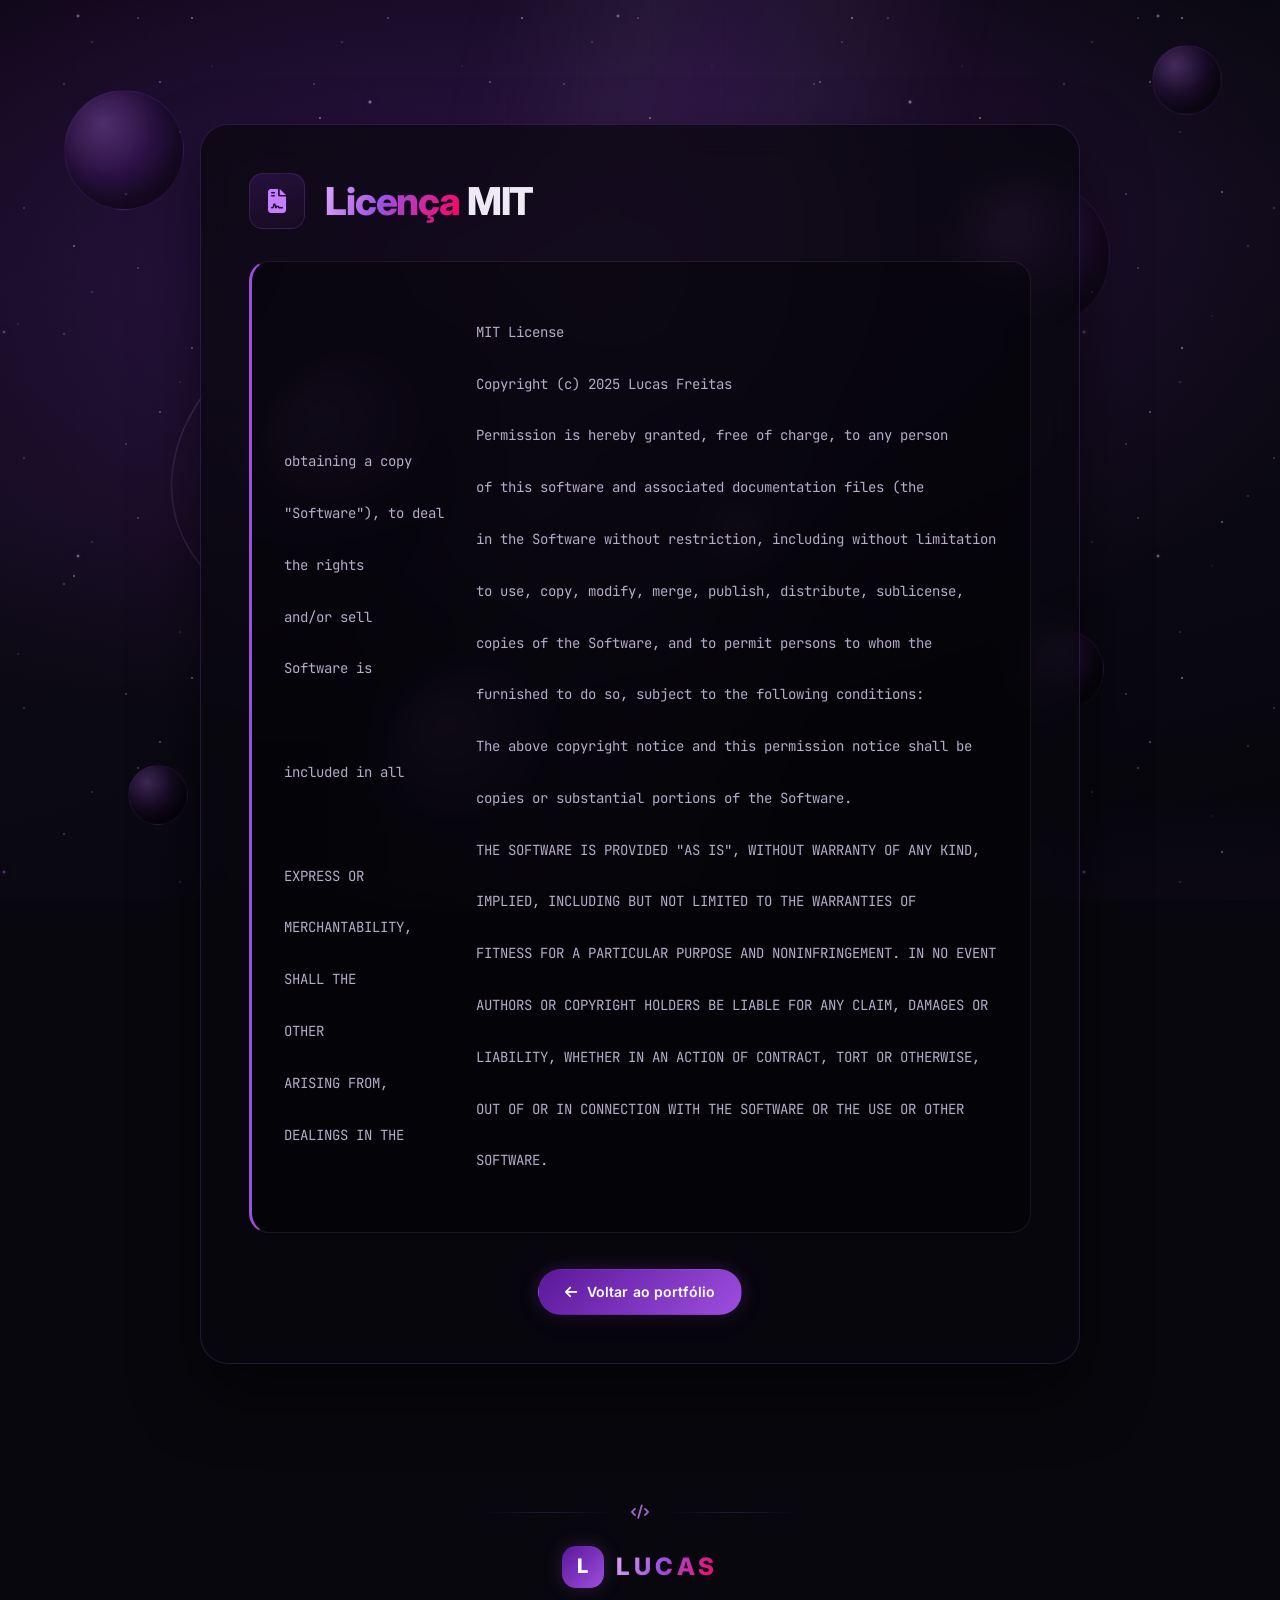
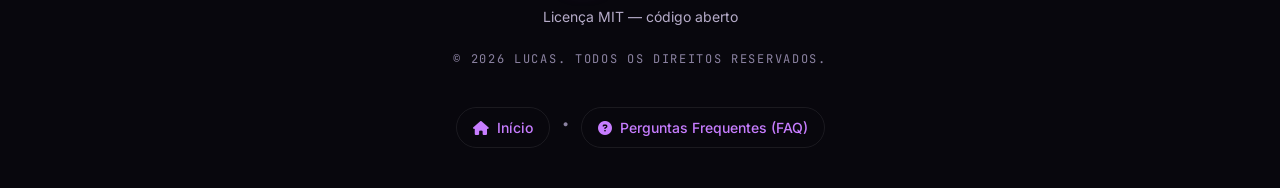
==== commit 8208a950: "adiciona a seção "Trajetória" e atualiza os links do icons" ====
--- a/pages/licenca.html
+++ b/pages/licenca.html
@@ -104,6 +104,15 @@
                     </div>
                     <p class="footer-text">Licença MIT — código aberto</p>
                     <p class="copyright">&copy; 2026 LUCAS. TODOS OS DIREITOS RESERVADOS.</p>
+                    <div class="footer-links">
+                        <a href="../index.html" class="footer-link">
+                            <i class="fas fa-home" aria-hidden="true"></i> Início
+                        </a>
+                        <span class="footer-link-divider">•</span>
+                        <a href="faq.html" class="footer-link">
+                            <i class="fas fa-circle-question" aria-hidden="true"></i> Perguntas Frequentes (FAQ)
+                        </a>
+                    </div>
                 </div>
             </div>
         </footer>
--- a/css/global.css
+++ b/css/global.css
@@ -889,18 +889,6 @@
     }
 }
 
-@keyframes typeWriter {
-    from {
-        opacity: 0;
-        transform: translateX(-20px);
-    }
-
-    to {
-        opacity: 1;
-        transform: translateX(0);
-    }
-}
-
 @keyframes brilhoCard {
     100% {
         left: 125%;
--- a/css/layout.css
+++ b/css/layout.css
@@ -798,6 +798,20 @@
     border-color: var(--border-strong);
     background: var(--surface-2);
     color: var(--text-color);
+}
+
+.footer-links {
+    display: flex;
+    align-items: center;
+    justify-content: center;
+    flex-wrap: wrap;
+    gap: 0.75rem;
+    margin-top: 0.75rem;
+}
+
+.footer-link-divider {
+    color: var(--text-muted);
+    font-size: 0.8rem;
 }
 
 .copyright {
@@ -1398,6 +1412,503 @@
     border-top: none;
 }
 
+/* ==========================================================================
+   --- PÁGINA DE PERGUNTAS FREQUENTES (FAQ) ---
+   ========================================================================== */
+
+.faq-page {
+    min-height: 100svh;
+    display: flex;
+    flex-direction: column;
+    align-items: center;
+    padding: calc(var(--nav-h) + 1.5rem) var(--gutter) 4.5rem;
+}
+
+.faq-container {
+    max-width: 960px;
+    width: 100%;
+    margin: 0 auto;
+}
+
+/* --- TOPO / NAVEGAÇÃO DA PÁGINA --- */
+.faq-top-nav {
+    display: flex;
+    justify-content: space-between;
+    align-items: center;
+    margin-bottom: 2rem;
+    width: 100%;
+}
+
+.faq-back-btn {
+    font-size: var(--fs-xs);
+    padding: 0.6rem 1.25rem;
+}
+
+/* --- CARD DE APRESENTAÇÃO (HERO DO FAQ) --- */
+.faq-hero-card {
+    background: var(--surface-glass);
+    -webkit-backdrop-filter: blur(18px);
+    backdrop-filter: blur(18px);
+    border-radius: var(--border-radius-xl);
+    padding: clamp(1.75rem, 4vw, 2.75rem);
+    border: 1px solid var(--border-color);
+    box-shadow: var(--shadow-lg);
+    margin-bottom: 2rem;
+}
+
+.faq-hero-header {
+    display: flex;
+    align-items: center;
+    gap: 1.25rem;
+    margin-bottom: 1rem;
+}
+
+.faq-hero-header .section-eyebrow {
+    justify-content: flex-start;
+    margin-bottom: 0.4rem;
+}
+
+.faq-hero-header .section-eyebrow::before {
+    display: none;
+}
+
+.faq-hero-icon {
+    width: 58px;
+    height: 58px;
+    display: grid;
+    place-items: center;
+    flex-shrink: 0;
+    border-radius: var(--border-radius-md);
+    background: var(--gradiente-roxo-preto);
+    border: 1px solid var(--border-color);
+    font-size: 1.6rem;
+    color: var(--text-accent);
+}
+
+.faq-title {
+    margin-bottom: 0 !important;
+    text-align: left !important;
+    font-size: clamp(1.65rem, 3.5vw, 2.35rem) !important;
+}
+
+.faq-title::after {
+    display: none !important;
+}
+
+.faq-hero-subtitle {
+    font-size: var(--fs-base);
+    color: var(--text-light);
+    line-height: 1.7;
+    margin-bottom: 2rem;
+    max-width: 78ch;
+}
+
+/* --- CAMPO DE BUSCA INTERATIVO --- */
+.faq-search-wrapper {
+    position: relative;
+    margin-bottom: 1.5rem;
+}
+
+.faq-search-input {
+    width: 100%;
+    padding: 0.95rem 3rem 0.95rem 3.25rem;
+    background: var(--surface-inset);
+    border: 1px solid var(--border-subtle);
+    border-radius: var(--border-radius-pill);
+    color: var(--text-color);
+    font-family: var(--font-sans);
+    font-size: var(--fs-sm);
+    transition: border-color var(--transition-normal), box-shadow var(--transition-normal),
+                background-color var(--transition-normal);
+}
+
+.faq-search-input::placeholder {
+    color: var(--text-muted);
+}
+
+.faq-search-input:focus {
+    border-color: var(--roxo-neon);
+    background: rgba(0, 0, 0, 0.55);
+    box-shadow: 0 0 20px rgba(var(--rgb-roxo-neon), 0.35);
+    outline: none;
+}
+
+.faq-search-icon {
+    position: absolute;
+    left: 1.25rem;
+    top: 50%;
+    transform: translateY(-50%);
+    color: var(--text-muted);
+    font-size: 1rem;
+    pointer-events: none;
+}
+
+.faq-search-clear {
+    position: absolute;
+    right: 1.25rem;
+    top: 50%;
+    transform: translateY(-50%);
+    background: none;
+    border: none;
+    color: var(--text-muted);
+    cursor: pointer;
+    font-size: 0.95rem;
+    padding: 0.25rem;
+    display: grid;
+    place-items: center;
+    transition: color var(--transition-fast);
+}
+
+.faq-search-clear:hover {
+    color: #fff;
+}
+
+/* --- BOTÕES DE FILTRO POR CATEGORIA --- */
+.faq-categories {
+    display: flex;
+    flex-wrap: wrap;
+    gap: 0.6rem;
+}
+
+.faq-category-btn {
+    display: inline-flex;
+    align-items: center;
+    gap: 0.5rem;
+    padding: 0.55rem 1.15rem;
+    background: var(--surface-1);
+    border: 1px solid var(--border-subtle);
+    border-radius: var(--border-radius-pill);
+    color: var(--text-light);
+    font-size: var(--fs-xs);
+    font-weight: 500;
+    cursor: pointer;
+    transition: transform var(--transition-fast), background-color var(--transition-fast),
+                color var(--transition-fast), border-color var(--transition-fast),
+                box-shadow var(--transition-fast);
+}
+
+.faq-category-btn i {
+    color: var(--roxo-claro);
+    font-size: 0.85rem;
+}
+
+.faq-category-btn:hover {
+    background: var(--surface-2);
+    border-color: var(--border-color);
+    color: #fff;
+    transform: translateY(-2px);
+}
+
+.faq-category-btn.active {
+    background: var(--gradiente-roxo);
+    border-color: transparent;
+    color: #fff;
+    box-shadow: 0 0 16px rgba(var(--rgb-roxo-neon), 0.4);
+    transform: translateY(-2px);
+}
+
+.faq-category-btn.active i {
+    color: #fff;
+}
+
+/* --- SANFONA (ACCORDION) DE PERGUNTAS --- */
+.faq-accordion {
+    display: flex;
+    flex-direction: column;
+    gap: 1rem;
+    margin-bottom: 2.5rem;
+}
+
+.faq-item {
+    background: var(--surface-glass);
+    -webkit-backdrop-filter: blur(14px);
+    backdrop-filter: blur(14px);
+    border: 1px solid var(--border-color);
+    border-radius: var(--border-radius-lg);
+    transition: transform var(--transition-normal), border-color var(--transition-normal),
+                box-shadow var(--transition-normal);
+    overflow: hidden;
+}
+
+.faq-item:hover {
+    border-color: var(--border-strong);
+    transform: translateY(-2px);
+    box-shadow: var(--shadow-sm);
+}
+
+.faq-item.is-open {
+    border-color: var(--roxo-claro);
+    box-shadow: 0 10px 28px rgba(0, 0, 0, 0.45), 0 0 20px rgba(var(--rgb-roxo-neon), 0.28);
+}
+
+/* --- BOTÃO DA PERGUNTA --- */
+.faq-question {
+    width: 100%;
+    display: flex;
+    justify-content: space-between;
+    align-items: center;
+    gap: 1rem;
+    padding: 1.35rem 1.6rem;
+    background: transparent;
+    border: none;
+    text-align: left;
+    cursor: pointer;
+    color: var(--text-color);
+    font-family: var(--font-sans);
+    font-size: 1.05rem;
+    font-weight: 600;
+    line-height: 1.45;
+}
+
+.faq-q-left {
+    display: flex;
+    align-items: center;
+    gap: 0.75rem;
+    flex-wrap: wrap;
+}
+
+.faq-badge {
+    font-family: var(--font-mono);
+    font-size: 0.68rem;
+    text-transform: uppercase;
+    letter-spacing: 0.08em;
+    padding: 0.25rem 0.6rem;
+    border-radius: var(--border-radius-pill);
+    font-weight: 600;
+    flex-shrink: 0;
+}
+
+.badge-carreira {
+    background: rgba(56, 189, 248, 0.12);
+    color: #38bdf8;
+    border: 1px solid rgba(56, 189, 248, 0.35);
+}
+
+.badge-tecnologia {
+    background: rgba(var(--rgb-roxo-neon), 0.16);
+    color: var(--roxo-suave);
+    border: 1px solid rgba(var(--rgb-roxo-neon), 0.4);
+}
+
+.badge-formacao {
+    background: rgba(234, 179, 8, 0.12);
+    color: #facc15;
+    border: 1px solid rgba(234, 179, 8, 0.35);
+}
+
+.badge-contato {
+    background: rgba(34, 197, 94, 0.12);
+    color: #4ade80;
+    border: 1px solid rgba(34, 197, 94, 0.35);
+}
+
+.faq-q-text {
+    color: var(--text-color);
+    transition: color var(--transition-fast);
+}
+
+.faq-item:hover .faq-q-text,
+.faq-item.is-open .faq-q-text {
+    color: #fff;
+}
+
+.faq-toggle-icon {
+    width: 32px;
+    height: 32px;
+    border-radius: 50%;
+    background: var(--surface-1);
+    display: grid;
+    place-items: center;
+    font-size: 0.85rem;
+    color: var(--text-muted);
+    flex-shrink: 0;
+    transition: transform var(--transition-normal), background-color var(--transition-fast),
+                color var(--transition-fast);
+}
+
+.faq-item.is-open .faq-toggle-icon {
+    transform: rotate(180deg);
+    background: rgba(var(--rgb-roxo-neon), 0.25);
+    color: var(--roxo-claro);
+}
+
+/* --- RESPOSTA DA PERGUNTA --- */
+.faq-answer {
+    border-top: 1px solid var(--border-subtle);
+    padding: 1.35rem 1.6rem 1.6rem;
+    background: rgba(var(--rgb-superficie), 0.015);
+    animation: fadeInFaq 0.3s ease-out;
+}
+
+.faq-answer-inner p {
+    color: var(--text-light);
+    font-size: var(--fs-sm);
+    line-height: 1.85;
+    margin-bottom: 0.85rem;
+}
+
+.faq-answer-inner p:last-child {
+    margin-bottom: 0;
+}
+
+.faq-points {
+    list-style: none;
+    padding: 0;
+    margin: 0.85rem 0 0;
+    display: flex;
+    flex-direction: column;
+    gap: 0.65rem;
+}
+
+.faq-points li {
+    position: relative;
+    padding-left: 1.45rem;
+    font-size: var(--fs-sm);
+    color: var(--text-light);
+    line-height: 1.65;
+}
+
+.faq-points li::before {
+    content: "✦";
+    position: absolute;
+    left: 0;
+    top: 0;
+    color: var(--roxo-neon);
+    font-size: 0.85rem;
+}
+
+.faq-link {
+    color: var(--roxo-claro);
+    text-decoration: underline;
+    text-underline-offset: 3px;
+    font-weight: 500;
+    transition: color var(--transition-fast);
+}
+
+.faq-link:hover {
+    color: #fff;
+}
+
+/* --- ESTADO VAZIO --- */
+.faq-empty-state {
+    text-align: center;
+    padding: 3.5rem 1.5rem;
+    background: var(--surface-glass);
+    border: 1px dashed var(--border-subtle);
+    border-radius: var(--border-radius-lg);
+}
+
+.faq-empty-state i {
+    font-size: 2.75rem;
+    color: var(--text-muted);
+    margin-bottom: 1.15rem;
+}
+
+.faq-empty-state h3 {
+    font-size: var(--fs-xl);
+    color: var(--text-color);
+    margin-bottom: 0.5rem;
+}
+
+.faq-empty-state p {
+    color: var(--text-light);
+    font-size: var(--fs-sm);
+}
+
+/* --- CARD DE CHAMADA PARA AÇÃO (CTA) --- */
+.faq-cta-card {
+    background: linear-gradient(135deg, rgba(var(--rgb-roxo-imperador), 0.22), rgba(var(--rgb-vermelho-sangue), 0.08));
+    border: 1px solid var(--border-strong);
+    border-radius: var(--border-radius-xl);
+    padding: 2.25rem clamp(1.5rem, 4vw, 2.75rem);
+    display: flex;
+    justify-content: space-between;
+    align-items: center;
+    flex-wrap: wrap;
+    gap: 1.5rem;
+    margin-top: 2rem;
+    box-shadow: var(--shadow);
+}
+
+.faq-cta-content h3 {
+    font-size: var(--fs-xl);
+    color: var(--text-color);
+    margin-bottom: 0.4rem;
+    font-weight: 700;
+}
+
+.faq-cta-content p {
+    color: var(--text-light);
+    font-size: var(--fs-sm);
+    line-height: 1.6;
+}
+
+.faq-cta-actions {
+    display: flex;
+    gap: 0.85rem;
+    flex-wrap: wrap;
+}
+
+/* --- ANIMAÇÃO SUAVE --- */
+@keyframes fadeInFaq {
+    from {
+        opacity: 0;
+        transform: translateY(-5px);
+    }
+    to {
+        opacity: 1;
+        transform: translateY(0);
+    }
+}
+
+/* --- RESPONSIVIDADE DO FAQ --- */
+@media (max-width: 768px) {
+    .faq-top-nav {
+        flex-direction: column;
+        align-items: flex-start;
+        gap: 1rem;
+    }
+
+    .faq-hero-header {
+        flex-direction: column;
+        align-items: flex-start;
+    }
+
+    .faq-cta-card {
+        flex-direction: column;
+        align-items: stretch;
+        text-align: center;
+    }
+
+    .faq-cta-actions {
+        justify-content: center;
+    }
+
+    .faq-cta-actions .btn {
+        width: 100%;
+    }
+}
+
+@media (max-width: 576px) {
+    .faq-question {
+        padding: 1.15rem 1.25rem;
+        font-size: 0.95rem;
+    }
+
+    .faq-answer {
+        padding: 1.15rem 1.25rem 1.35rem;
+    }
+
+    .faq-categories {
+        gap: 0.45rem;
+    }
+
+    .faq-category-btn {
+        padding: 0.45rem 0.85rem;
+        font-size: 0.75rem;
+    }
+}
+
 /* --- OUTROS ELEMENTOS DE LAYOUT --- */
 .image-placeholder {
     width: min(340px, 100%);
--- a/css/components.css
+++ b/css/components.css
@@ -1122,32 +1122,83 @@
     box-shadow: 18px 0 0 #FEBC2E, 36px 0 0 #28C840;
 }
 
+/* --- NOME DO ARQUIVO NO CANTO SUPERIOR --- */
+.code-window-filename {
+    position: absolute;
+    top: 0;
+    right: 1.1rem;
+    height: 2.25rem;
+    display: flex;
+    align-items: center;
+    font-size: var(--fs-xs, 0.75rem);
+    font-weight: 600;
+    letter-spacing: 0.02em;
+    color: var(--text-muted);
+    z-index: 1;
+    pointer-events: none;
+}
+
+.code-animation {
+    cursor: pointer;
+    transform: perspective(900px) rotateX(var(--rot-x, 0deg)) rotateY(var(--rot-y, 0deg)) scale(var(--escala, 1));
+    background-image: radial-gradient(circle at var(--mx, 50%) var(--my, 50%), rgba(167, 139, 250, var(--brilho, 0)), transparent 60%);
+    will-change: transform;
+}
+
+.code-animation.is-tracking {
+    border-color: var(--border-strong);
+}
+
+.code-animation .code-body {
+    translate: var(--body-x, 0px) var(--body-y, 0px);
+}
+
+@media (prefers-reduced-motion: reduce) {
+    .code-animation {
+        transform: none;
+        background-image: none;
+    }
+
+    .code-animation .code-body {
+        translate: none;
+    }
+}
+
+.code-animation:focus-visible {
+    outline: 2px solid var(--roxo-claro);
+    outline-offset: 3px;
+}
+
+.code-body {
+    min-height: 6.5rem;
+}
+
 .code-line {
     margin-bottom: 0.45rem;
-    animation: typeWriter 0.5s var(--ease-out) forwards;
-    opacity: 0;
     color: var(--text-light);
-    white-space: nowrap;
-}
-
-.code-line:nth-child(1) {
-    animation-delay: 0.15s;
-}
-
-.code-line:nth-child(2) {
-    animation-delay: 0.35s;
-}
-
-.code-line:nth-child(3) {
-    animation-delay: 0.55s;
-}
-
-.code-line:nth-child(4) {
-    animation-delay: 0.75s;
-}
-
-.code-line:nth-child(5) {
-    animation-delay: 0.95s;
+    white-space: pre;
+}
+
+.code-cursor {
+    display: inline-block;
+    width: 0.55ch;
+    height: 1.05em;
+    margin-left: 1px;
+    vertical-align: text-bottom;
+    background: var(--roxo-claro);
+    animation: cursorPiscar 0.85s step-end infinite;
+}
+
+@keyframes cursorPiscar {
+    0%, 
+    49% {
+        opacity: 1;
+    }
+
+    50%, 
+    100% {
+        opacity: 0;
+    }
 }
 
 .code-keyword {
@@ -1184,3 +1235,669 @@
         transform: translate(-50%, 0);
     }
 }
+
+/* --- SEÇÃO MINHA TRAJETÓRIA --- */
+
+.timeline-controls {
+    display: flex;
+    flex-direction: column;
+    align-items: center;
+    gap: 1.5rem;
+    margin-bottom: 3.5rem;
+}
+
+/* --- FILTROS DE CATEGORIA --- */
+.timeline-filters {
+    display: flex;
+    flex-wrap: wrap;
+    justify-content: center;
+    gap: 0.65rem;
+}
+
+.timeline-filter-btn {
+    display: inline-flex;
+    align-items: center;
+    gap: 0.55rem;
+    padding: 0.65rem 1.3rem;
+    background: var(--surface-1);
+    border: 1px solid var(--border-subtle);
+    border-radius: var(--border-radius-pill);
+    color: var(--text-light);
+    font-size: var(--fs-sm);
+    font-weight: 500;
+    cursor: pointer;
+    transition: transform var(--transition-fast), background-color var(--transition-fast),
+                color var(--transition-fast), border-color var(--transition-fast),
+                box-shadow var(--transition-fast);
+}
+
+.timeline-filter-btn i {
+    font-size: 0.95rem;
+    color: var(--roxo-claro);
+    transition: transform var(--transition-fast), color var(--transition-fast);
+}
+
+.timeline-filter-btn:hover {
+    background: var(--surface-2);
+    border-color: var(--border-color);
+    color: #fff;
+    transform: translateY(-2px);
+}
+
+.timeline-filter-btn:hover i {
+    transform: scale(1.15);
+}
+
+.timeline-filter-btn.active {
+    background: var(--gradiente-roxo);
+    border-color: transparent;
+    color: #fff;
+    box-shadow: 0 0 20px rgba(var(--rgb-roxo-neon), 0.45);
+    transform: translateY(-2px);
+}
+
+.timeline-filter-btn.active i {
+    color: #fff;
+}
+
+/* --- NAVEGADOR RÁPIDO --- */
+.timeline-scrubber {
+    display: inline-flex;
+    align-items: center;
+    gap: 0.35rem;
+    padding: 0.45rem 0.9rem;
+    background: rgba(var(--rgb-superficie), 0.025);
+    -webkit-backdrop-filter: blur(14px);
+    backdrop-filter: blur(14px);
+    border: 1px solid var(--border-subtle);
+    border-radius: var(--border-radius-pill);
+    max-width: 100%;
+    overflow-x: auto;
+    scrollbar-width: none;
+}
+
+.timeline-scrubber::-webkit-scrollbar {
+    display: none;
+}
+
+.scrubber-item {
+    display: inline-flex;
+    align-items: center;
+    gap: 0.45rem;
+    padding: 0.4rem 0.8rem;
+    background: transparent;
+    border: none;
+    border-radius: var(--border-radius-pill);
+    color: var(--text-muted);
+    font-family: var(--font-mono);
+    font-size: 0.78rem;
+    font-weight: 500;
+    cursor: pointer;
+    white-space: nowrap;
+    transition: all var(--transition-fast);
+}
+
+.scrubber-dot {
+    width: 7px;
+    height: 7px;
+    border-radius: 50%;
+    background: var(--text-muted);
+    transition: all var(--transition-fast);
+}
+
+.scrubber-dot.pulse {
+    background: var(--vermelho-sangue);
+    box-shadow: 0 0 8px var(--vermelho-sangue);
+    animation: pulseDot 1.8s infinite;
+}
+
+.scrubber-item:hover {
+    color: var(--text-color);
+    background: var(--surface-2);
+}
+
+.scrubber-item:hover .scrubber-dot {
+    background: var(--roxo-claro);
+    box-shadow: 0 0 6px var(--roxo-claro);
+}
+
+.scrubber-item.active {
+    color: var(--roxo-claro);
+    background: rgba(var(--rgb-roxo-neon), 0.16);
+    box-shadow: inset 0 0 0 1px rgba(var(--rgb-roxo-neon), 0.3);
+}
+
+.scrubber-item.active .scrubber-dot {
+    background: var(--roxo-neon);
+    box-shadow: 0 0 10px var(--roxo-neon);
+    transform: scale(1.2);
+}
+
+.scrubber-divider {
+    width: 14px;
+    height: 1px;
+    background: var(--border-subtle);
+    flex-shrink: 0;
+}
+
+/* --- ÁRVORE DA TIMELINE --- */
+.timeline-tree {
+    position: relative;
+    max-width: 1060px;
+    margin: 0 auto;
+    padding: 1.5rem 0 2rem;
+}
+
+/* --- COLUNA CENTRAL --- */
+.timeline-spine {
+    position: absolute;
+    top: 0;
+    bottom: 0;
+    left: 50%;
+    transform: translateX(-50%);
+    width: 3px;
+    background: rgba(var(--rgb-roxo-neon), 0.16);
+    border-radius: var(--border-radius-pill);
+}
+
+.timeline-spine-fill {
+    width: 100%;
+    height: 0%;
+    background: linear-gradient(180deg, var(--roxo-neon), var(--vermelho-sangue), var(--roxo-claro));
+    box-shadow: 0 0 14px rgba(var(--rgb-roxo-neon), 0.7);
+    border-radius: inherit;
+    transition: height 0.25s ease-out;
+}
+
+/* --- ITEM DA TIMELINE --- */
+.timeline-item {
+    position: relative;
+    width: 50%;
+    padding: 1rem 3rem 2.5rem;
+    transition: opacity 0.4s ease, transform 0.4s ease;
+}
+
+.timeline-item:nth-child(odd) {
+    left: 0;
+    text-align: left;
+    padding-right: 3.5rem;
+}
+
+.timeline-item:nth-child(even) {
+    left: 50%;
+    text-align: left;
+    padding-left: 3.5rem;
+}
+
+.timeline-item.is-filtered-out {
+    display: none;
+}
+
+/* --- NÓ --- */
+.timeline-node {
+    position: absolute;
+    top: 2rem;
+    width: 48px;
+    height: 48px;
+    border-radius: 50%;
+    background: var(--preto-carvão);
+    border: 2px solid var(--roxo-neon);
+    box-shadow: 0 0 18px rgba(var(--rgb-roxo-neon), 0.4);
+    display: flex;
+    align-items: center;
+    justify-content: center;
+    color: var(--roxo-claro);
+    font-size: 1.15rem;
+    z-index: 3;
+    transition: transform var(--transition-normal), border-color var(--transition-normal),
+                box-shadow var(--transition-normal), background-color var(--transition-normal);
+}
+
+.timeline-item:nth-child(odd) .timeline-node {
+    right: -24px;
+}
+
+.timeline-item:nth-child(even) .timeline-node {
+    left: -24px;
+}
+
+.node-ripple {
+    position: absolute;
+    inset: -6px;
+    border-radius: 50%;
+    border: 1px solid rgba(var(--rgb-roxo-neon), 0.5);
+    opacity: 0;
+    pointer-events: none;
+    transition: opacity var(--transition-normal);
+}
+
+.node-ripple.pulse-always {
+    opacity: 1;
+    border-color: var(--vermelho-sangue);
+    animation: pulseRipple 2.2s infinite;
+}
+
+.timeline-item:hover .timeline-node {
+    transform: scale(1.15);
+    border-color: var(--roxo-claro);
+    box-shadow: 0 0 24px rgba(var(--rgb-roxo-neon), 0.7);
+    color: #fff;
+    background: var(--preto-fumaca);
+}
+
+.timeline-item:hover .node-ripple {
+    opacity: 1;
+    animation: pulseRipple 1.8s infinite;
+}
+
+/* --- CARD DA TIMELINE --- */
+.timeline-card {
+    position: relative;
+    background: var(--gradiente-superficie);
+    -webkit-backdrop-filter: blur(18px);
+    backdrop-filter: blur(18px);
+    border: 1px solid var(--border-color);
+    border-radius: var(--border-radius-lg);
+    padding: 1.75rem;
+    box-shadow: var(--shadow-sm);
+    transition: transform 0.35s cubic-bezier(0.16, 1, 0.3, 1),
+                border-color 0.3s ease,
+                box-shadow 0.3s ease;
+}
+
+.timeline-card::after {
+    content: "";
+    position: absolute;
+    top: 2.25rem;
+    width: 14px;
+    height: 14px;
+    background: inherit;
+    border: 1px solid var(--border-color);
+    transform: rotate(45deg);
+    z-index: 1;
+}
+
+.timeline-item:nth-child(odd) .timeline-card::after {
+    right: -8px;
+    border-left: none;
+    border-bottom: none;
+}
+
+.timeline-item:nth-child(even) .timeline-card::after {
+    left: -8px;
+    border-right: none;
+    border-top: none;
+}
+
+.timeline-card:hover {
+    transform: translateY(-5px);
+    border-color: var(--border-strong);
+    box-shadow: var(--shadow), var(--glow-sm);
+}
+
+/* --- DESTAQUE ESPECIAL --- */
+.card-spotlight {
+    border-color: rgba(var(--rgb-vermelho-sangue), 0.45);
+    background: linear-gradient(160deg, rgba(var(--rgb-roxo-imperador), 0.12), rgba(var(--rgb-vermelho-sangue), 0.05));
+    box-shadow: 0 10px 30px rgba(0, 0, 0, 0.5), 0 0 25px rgba(var(--rgb-roxo-neon), 0.3);
+}
+
+.card-spotlight::before {
+    content: "";
+    position: absolute;
+    top: 0;
+    left: 0;
+    right: 0;
+    height: 3px;
+    border-radius: var(--border-radius-lg) var(--border-radius-lg) 0 0;
+    background: linear-gradient(90deg, var(--roxo-neon), var(--azul-elétrico), var(--vermelho-sangue));
+}
+
+.timeline-card.highlight-pulse {
+    animation: highlightPulse 1.2s ease-out;
+}
+
+/* --- HEADER DO CARD --- */
+.timeline-card-header {
+    display: flex;
+    justify-content: space-between;
+    align-items: center;
+    flex-wrap: wrap;
+    gap: 0.75rem;
+    margin-bottom: 1rem;
+}
+
+.timeline-date-badge {
+    display: inline-flex;
+    align-items: center;
+    gap: 0.5rem;
+    font-family: var(--font-mono);
+    font-size: var(--fs-xs);
+    font-weight: 600;
+    color: var(--roxo-claro);
+    padding: 0.35rem 0.8rem;
+    background: rgba(var(--rgb-roxo-neon), 0.12);
+    border: 1px solid rgba(var(--rgb-roxo-neon), 0.3);
+    border-radius: var(--border-radius-pill);
+}
+
+.timeline-date-badge.highlight-date {
+    background: var(--gradiente-neon);
+    color: #fff;
+    border-color: transparent;
+    box-shadow: 0 0 14px rgba(var(--rgb-vermelho-sangue), 0.55);
+}
+
+.timeline-category-tag {
+    font-size: 0.72rem;
+    font-weight: 600;
+    text-transform: uppercase;
+    letter-spacing: 0.08em;
+    padding: 0.3rem 0.7rem;
+    border-radius: var(--border-radius-pill);
+    border: 1px solid var(--border-subtle);
+    background: var(--surface-1);
+    color: var(--text-light);
+}
+
+.tag-education {
+    background: rgba(var(--rgb-roxo-imperador), 0.15);
+    border-color: rgba(var(--rgb-roxo-neon), 0.3);
+    color: var(--roxo-suave);
+}
+
+.tag-cert {
+    background: rgba(234, 179, 8, 0.12);
+    border-color: rgba(234, 179, 8, 0.35);
+    color: #facc15;
+}
+
+.tag-career {
+    display: inline-flex;
+    align-items: center;
+    gap: 0.45rem;
+    background: rgba(56, 189, 248, 0.12);
+    border-color: rgba(56, 189, 248, 0.35);
+    color: #38bdf8;
+}
+
+.tag-future {
+    background: rgba(168, 85, 247, 0.15);
+    border-color: rgba(168, 85, 247, 0.35);
+    color: var(--roxo-claro);
+}
+
+.status-indicator {
+    width: 7px;
+    height: 7px;
+    border-radius: 50%;
+    background: #22c55e;
+    box-shadow: 0 0 8px #22c55e;
+    animation: pulseGreen 1.8s infinite;
+}
+
+/* --- TÍTULO E TEXTO DO MARCO --- */
+.timeline-title {
+    font-size: 1.25rem;
+    font-weight: 700;
+    color: var(--text-color);
+    margin-bottom: 0.35rem;
+    line-height: 1.35;
+    letter-spacing: -0.015em;
+}
+
+.timeline-institution {
+    display: inline-flex;
+    align-items: center;
+    gap: 0.5rem;
+    font-size: var(--fs-xs);
+    color: var(--text-accent);
+    margin-bottom: 0.85rem;
+    font-weight: 500;
+}
+
+.timeline-institution i {
+    color: var(--roxo-claro);
+}
+
+.timeline-desc {
+    font-size: var(--fs-sm);
+    line-height: 1.7;
+    color: var(--text-light);
+    margin-bottom: 1.15rem;
+}
+
+/* --- TAGS DO MARCO --- */
+.timeline-tags {
+    display: flex;
+    flex-wrap: wrap;
+    gap: 0.45rem;
+    margin-bottom: 1.1rem;
+}
+
+.timeline-pill {
+    font-size: 0.74rem;
+    font-family: var(--font-mono);
+    padding: 0.25rem 0.65rem;
+    border-radius: var(--border-radius-sm);
+    background: var(--surface-1);
+    border: 1px solid var(--border-subtle);
+    color: var(--text-light);
+    transition: border-color var(--transition-fast), color var(--transition-fast);
+}
+
+.timeline-pill:hover {
+    border-color: var(--border-color);
+    color: var(--text-color);
+}
+
+.timeline-pill.highlight-pill {
+    background: rgba(var(--rgb-roxo-neon), 0.16);
+    border-color: rgba(var(--rgb-roxo-neon), 0.45);
+    color: var(--roxo-suave);
+    font-weight: 600;
+}
+
+/* --- BOTÃO EXPANDIR DETALHES --- */
+.timeline-expand-btn {
+    display: inline-flex;
+    align-items: center;
+    gap: 0.5rem;
+    background: transparent;
+    border: 1px solid var(--border-subtle);
+    border-radius: var(--border-radius-pill);
+    padding: 0.4rem 0.95rem;
+    color: var(--text-light);
+    font-size: 0.8rem;
+    font-weight: 500;
+    cursor: pointer;
+    transition: all var(--transition-fast);
+}
+
+.timeline-expand-btn:hover {
+    background: var(--surface-2);
+    border-color: var(--border-color);
+    color: var(--text-color);
+}
+
+.timeline-expand-btn i {
+    font-size: 0.75rem;
+    transition: transform var(--transition-normal);
+}
+
+.timeline-expand-btn[aria-expanded="true"] i {
+    transform: rotate(180deg);
+}
+
+.timeline-details {
+    margin-top: 1rem;
+    padding-top: 1rem;
+    border-top: 1px dashed var(--border-subtle);
+    animation: fadeInDetails 0.3s ease-out;
+}
+
+.timeline-highlights {
+    list-style: none;
+    padding: 0;
+    margin: 0;
+    display: flex;
+    flex-direction: column;
+    gap: 0.65rem;
+}
+
+.timeline-highlights li {
+    position: relative;
+    padding-left: 1.45rem;
+    font-size: 0.84rem;
+    line-height: 1.6;
+    color: var(--text-light);
+}
+
+.timeline-highlights li::before {
+    content: "✦";
+    position: absolute;
+    left: 0;
+    top: 0;
+    color: var(--roxo-neon);
+    font-size: 0.85rem;
+}
+
+/* --- KEYFRAME ANIMATIONS --- */
+@keyframes pulseRipple {
+    0% {
+        transform: scale(0.95);
+        opacity: 0.8;
+    }
+
+    50% {
+        transform: scale(1.35);
+        opacity: 0;
+    }
+
+    100% {
+        transform: scale(0.95);
+        opacity: 0;
+    }
+}
+
+@keyframes pulseDot {
+    0%, 100% {
+        transform: scale(1);
+        opacity: 1;
+    }
+
+    50% {
+        transform: scale(1.4);
+        opacity: 0.6;
+    }
+}
+
+@keyframes pulseGreen {
+    0%, 
+    100% {
+        box-shadow: 0 0 6px #22c55e;
+    }
+
+    50% {
+        box-shadow: 0 0 14px #22c55e;
+    }
+}
+
+@keyframes highlightPulse {
+    0% {
+        box-shadow: 0 0 0 0 rgba(var(--rgb-roxo-neon), 0.7);
+        transform: translateY(-6px) scale(1.01);
+    }
+
+    70% {
+        box-shadow: 0 0 0 16px rgba(var(--rgb-roxo-neon), 0);
+        transform: translateY(-5px);
+    }
+
+    100% {
+        box-shadow: var(--shadow), var(--glow-sm);
+        transform: translateY(0);
+    }
+}
+
+@keyframes fadeInDetails {
+    from {
+        opacity: 0;
+        transform: translateY(-6px);
+    }
+    
+    to {
+        opacity: 1;
+        transform: translateY(0);
+    }
+}
+
+/* --- RESPONSIVIDADE DA TIMELINE --- */
+@media (max-width: 992px) {
+    .timeline-spine {
+        left: 28px;
+        transform: none;
+    }
+
+    .timeline-item {
+        width: 100%;
+        left: 0 !important;
+        padding-left: 72px;
+        padding-right: 0 !important;
+    }
+
+    .timeline-node {
+        left: 5px !important;
+        right: auto !important;
+    }
+
+    .timeline-card::after {
+        left: -8px !important;
+        right: auto !important;
+        border-right: none !important;
+        border-top: none !important;
+        border-left: 1px solid var(--border-color) !important;
+        border-bottom: 1px solid var(--border-color) !important;
+    }
+
+    .timeline-scrubber {
+        width: 100%;
+        justify-content: flex-start;
+        padding: 0.5rem 0.75rem;
+    }
+}
+
+@media (max-width: 576px) {
+    .timeline-spine {
+        left: 20px;
+    }
+
+    .timeline-item {
+        padding-left: 54px;
+        padding-bottom: 1.75rem;
+    }
+
+    .timeline-node {
+        left: 0 !important;
+        width: 40px;
+        height: 40px;
+        font-size: 0.95rem;
+    }
+
+    .timeline-card {
+        padding: 1.25rem;
+    }
+
+    .timeline-title {
+        font-size: 1.1rem;
+    }
+
+    .timeline-filters {
+        gap: 0.4rem;
+    }
+
+    .timeline-filter-btn {
+        padding: 0.5rem 0.9rem;
+        font-size: 0.8rem;
+    }
+}
